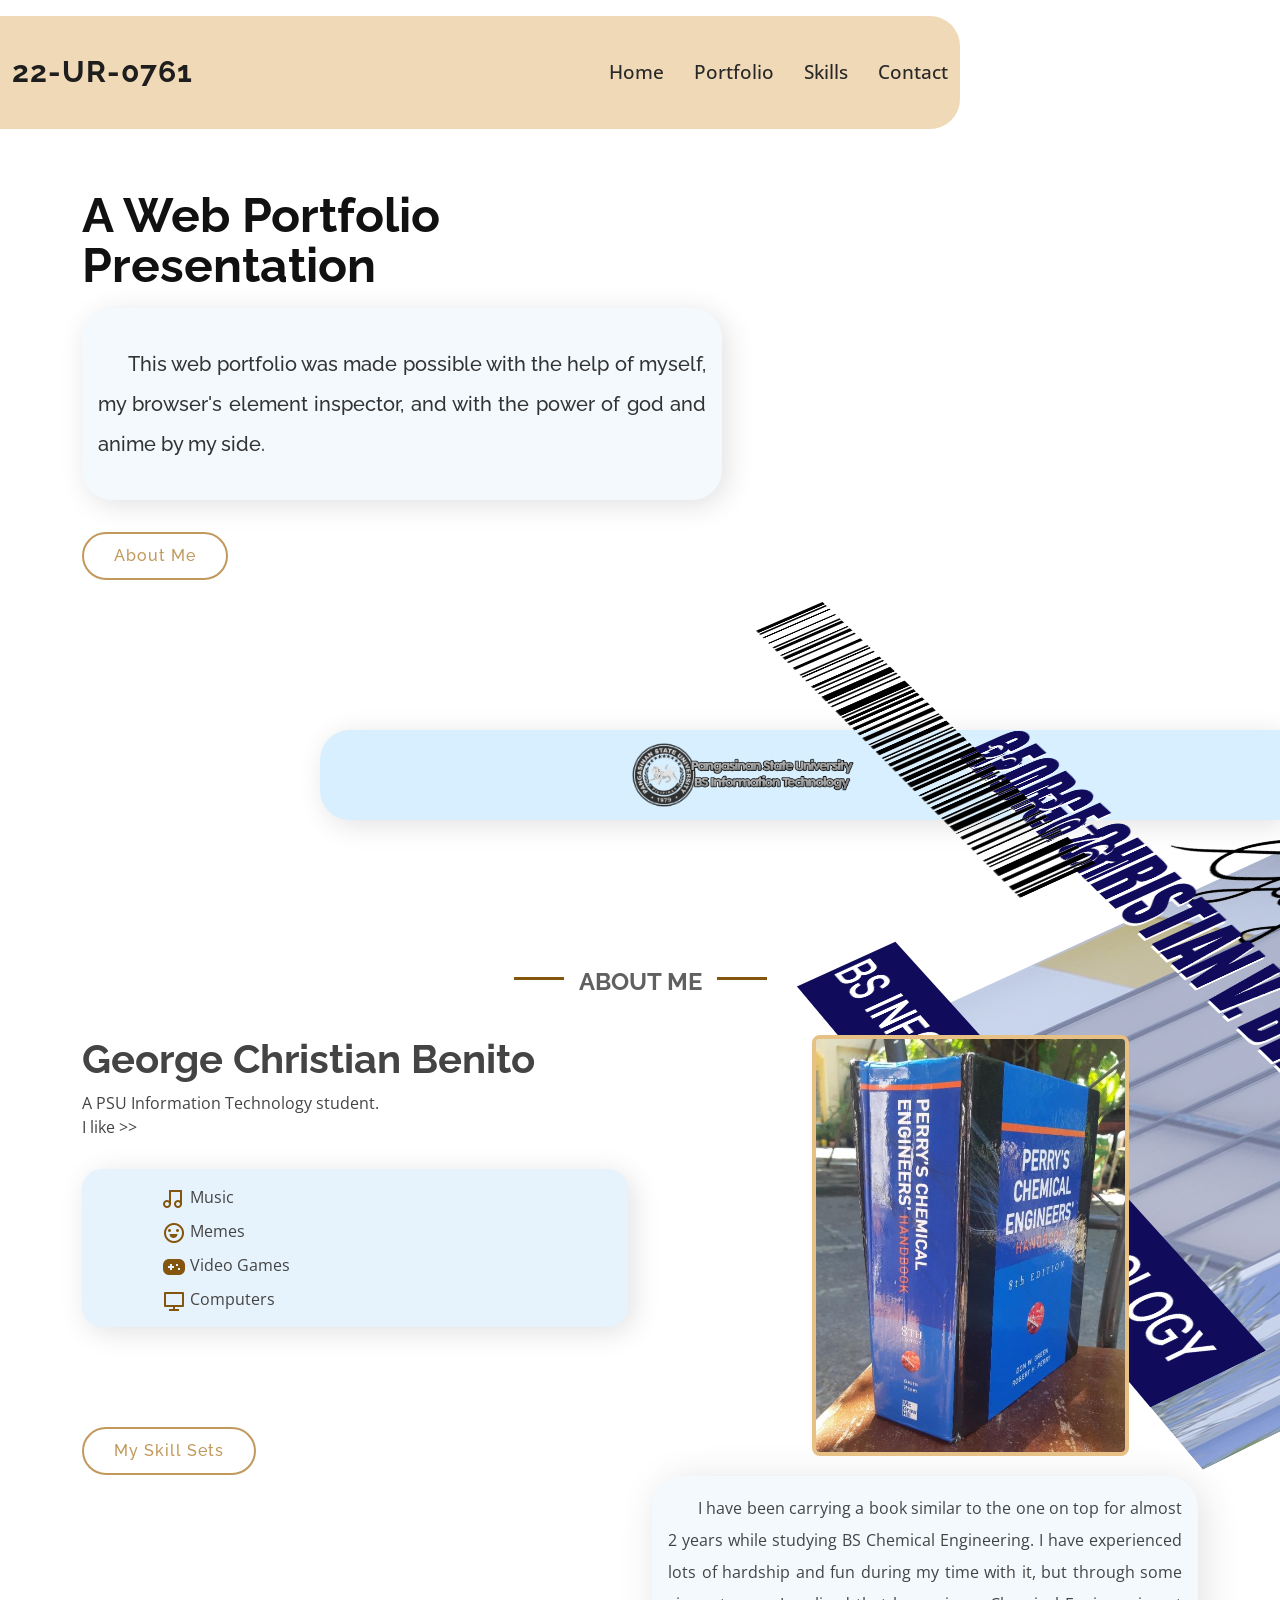
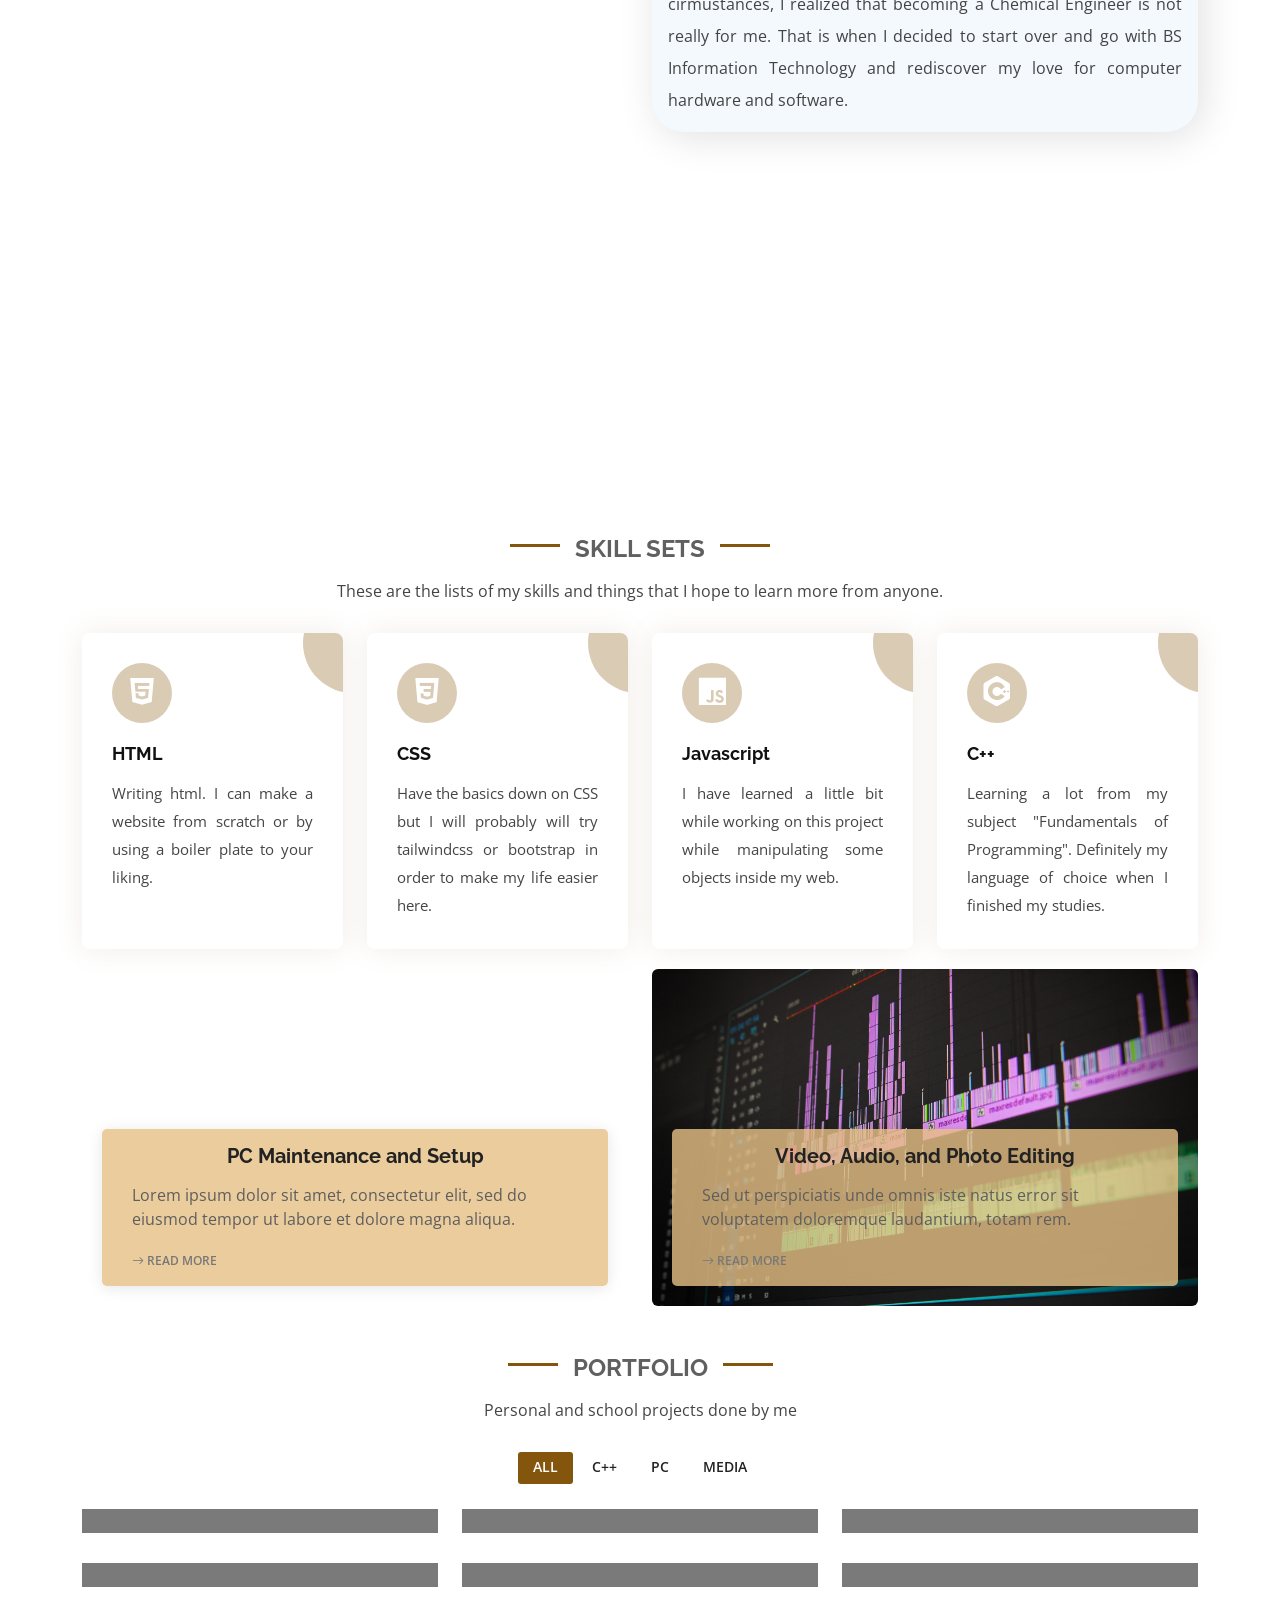
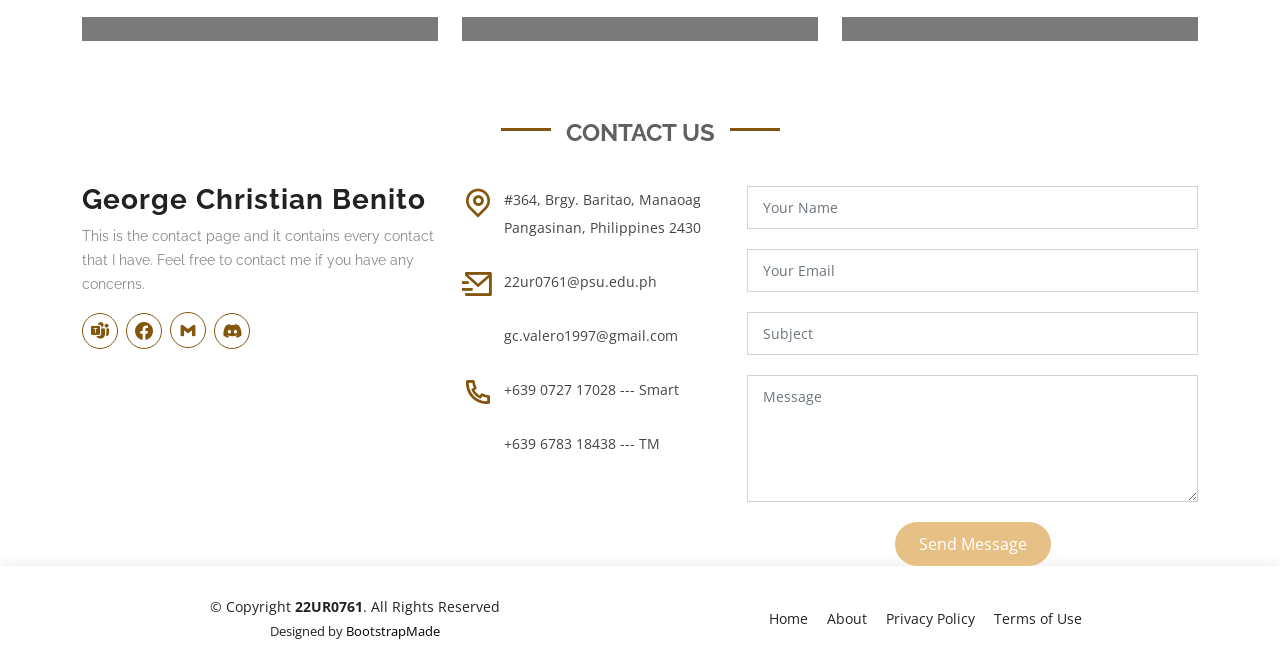
==== My Web Portfolio/index.html @ 00bfea73 "lots of things added" ====
<!DOCTYPE html>
<html lang="en">

<head>
  <meta charset="utf-8">
  <meta content="width=device-width, initial-scale=1.0" name="viewport">

  <title>22-UR-0761 | A Certain PSU estudent Portfolio</title>
  <meta content="" name="description">
  <meta content="" name="keywords">

  <!-- Favicons -->
  <link href="assets/img/favicon.png" rel="icon">
  <link href="assets/img/apple-touch-icon.png" rel="apple-touch-icon">

  <!-- Google Fonts -->
  <link
    href="https://fonts.googleapis.com/css?family=Open+Sans:300,300i,400,400i,600,600i,700,700i|Raleway:300,300i,400,400i,500,500i,600,600i,700,700i|Poppins:300,300i,400,400i,500,500i,600,600i,700,700i"
    rel="stylesheet">

  <!-- Vendor CSS Files -->
  <link href="assets/vendor/aos/aos.css" rel="stylesheet">
  <link href="assets/vendor/bootstrap/css/bootstrap.min.css" rel="stylesheet">
  <link href="assets/vendor/bootstrap-icons/bootstrap-icons.css" rel="stylesheet">
  <link href="assets/vendor/boxicons/css/boxicons.min.css" rel="stylesheet">
  <link href="assets/vendor/glightbox/css/glightbox.min.css" rel="stylesheet">
  <link href="assets/vendor/remixicon/remixicon.css" rel="stylesheet">
  <link href="assets/vendor/swiper/swiper-bundle.min.css" rel="stylesheet">
  <link href="./Profile ID/sample.css" rel="stylesheet">

  <!-- Template Main CSS File -->
  <link href="assets/css/style.css" rel="stylesheet">

</head>

<body>

  <!-- ======= Header ======= -->
  <header id="header" class="fixed-top d-flex align-items-center">
    <div class="container d-flex align-items-center justify-content-between">

      <div class="logo">
        <h1><a href="index.html">22-UR-0761</a></h1>
      </div>

      <nav id="navbar" class="navbar">
        <ul>
          <li><a class="nav-link scrollto active" href="#hero">Home</a></li>
          <li><a class="nav-link scrollto " href="#portfolio">Portfolio</a></li>
          <li><a class="nav-link scrollto" href="#skills">Skills</a></li>
          <li><a class="nav-link scrollto" href="#contact">Contact</a></li>
        </ul>
        <i class="bi bi-list mobile-nav-toggle"></i>
      </nav><!-- .navbar -->

    </div>
  </header><!-- End Header -->

  <!-- ======= Hero Section ======= -->
  <section id="hero" class="d-flex align-items-center">

    <div class="container">
      <div class="row">
        <div class="col-lg-6 pt-5 pt-lg-0 order-2 order-lg-1 d-flex flex-column justify-content-center">
          <h1 data-aos="fade-up">A Web Portfolio Presentation</h1>
          <div class="port-desc">
            <h2 data-aos="fade-up" data-aos-delay="400">This web portfolio was made possible with the help of myself, my
              browser's element inspector, and
              with the power of god and anime by my side.</h2>
          </div>
          <div data-aos="fade-up" data-aos-delay="800">
            <a href="#about" class="btn-get-started scrollto">About Me</a>
          </div>
        </div>
        <div class="col-lg-6 order-1 order-lg-2 hero-img" data-aos="fade-left" data-aos-delay="200">
          <div id="parent" data-rotate="true" data-rotate="true">
            <div id="child"><img src="./assets/img/ID/ID_0011_Background.png" alt="bg">
              <div class="grandChild psuname"><img src="./assets/img/ID/ID_0001_PSU.png" alt="psu"></div>
              <div class="grandChild psu_logo"><img src="./assets/img/ID/ID_0000_PSU_logo.png" alt="psu"></div>
              <div class="grandChild bg_yellow"><img src="./assets/img/ID/ID_0002_Yellow.png" alt=""></div>
              <div class="grandChild bg_blue"><img src="./assets/img/ID/ID_0003_Blue.png" alt=""></div>
              <div class="grandChild id_name"><img src="./assets/img/ID/ID_0004_Name.png" alt=""></div>
              <div class="grandChild id_num"><img src="./assets/img/ID/ID_0005_IDnum.png" alt=""></div>
              <div class="grandChild bcode"><img src="./assets/img/ID/ID_0006_BCode.png" alt=""></div>
              <div class="grandChild signature"><img src="./assets/img/ID/ID_0007_Signature.png" alt=""></div>
              <div class="grandChild bsit"><img src="./assets/img/ID/ID_0008_IT.png" alt=""></div>
              <div class="grandChild bsit_bg"><img src="./assets/img/ID/ID_0009_IT_bg.png" alt=""></div>
              <div class="grandChild id_pfp"><img src="./assets/img/ID/ID_0010_22-UR-0761.png" alt=""></div>

            </div>
          </div>
        </div>
      </div>

  </section><!-- End Hero -->

  <main id="main">

    <!-- ======= Clients Section ======= -->
    <section id="clients" class="clients clients">
      <!-- <div class="container"> -->

      <div class="row">

        <div class="psu-logo col-lg-2 col-md-4 col-6">
          <img src="assets/img/clients/client-1.png" class="img-fluid" alt="" data-aos="zoom-in">
        </div>

        <div class="psu col-md-4 col-6 psu-container">
          <img src="assets/img/clients/client-2.png" class="img-fluid" alt="" data-aos="zoom-in">
        </div>
      </div>

      </div>
    </section><!-- End Clients Section -->

    <!-- ======= About Us Section ======= -->
    <section id="about" class="about">
      <div class="container">

        <div class="section-title" data-aos="fade-up">
          <h2>About Me</h2>
        </div>

        <div class="row content">
          <div class="col-lg-6" data-aos="fade-up" data-aos-delay="150">
            <h1 class="myname">George Christian Benito</h1>
            <p>
              A PSU Information Technology student.
              <br>I like >>
            </p>
            <div class="likes">
              <ul>
                <li><i class="ri-music-2-line"></i>Music</li>
                <li><i class="ri-emotion-line"></i>Memes</li>
                <li><i class="ri-gamepad-fill"></i>Video Games</li>
                <li><i class="ri-computer-line"></i>Computers</li>
            </div>
            <div data-aos="fade-up" data-aos-delay="800">
              <a href="#skills" class="btn-get-started scrollto">My Skill Sets</a>
            </div>

          </div>
          <div class="col-lg-6 pt-4 pt-lg-0" data-aos="fade-up" data-aos-delay="300">
            <img class="perry" src="./assets/img/perry's.jpg" alt="PCE book">
            <p>
              I have been carrying a book similar to the one on top for almost 2 years while studying BS Chemical
              Engineering. I have experienced lots of hardship and fun during my time with it, but through some
              cirmustances, I realized that becoming a Chemical Engineer is not really for me. That is when
              I decided to start over and go with BS Information Technology and rediscover my love for computer hardware
              and software.
            </p>
          </div>
        </div>

      </div>
    </section><!-- End About Me Section -->

    <!-- ======= skills Section ======= -->
    <section id="skills" class="skills">
      <div class="container">

        <div class="section-title" data-aos="fade-up">
          <h2>Skill Sets</h2>
          <p>These are the lists of my skills and things that I hope to learn more from anyone.</p>
        </div>

        <div class="row">
          <div class="col-md-6 col-lg-3 d-flex align-items-stretch mb-5 mb-lg-0">
            <div class="icon-box" data-aos="fade-up" data-aos-delay="100">
              <div class="icon"><i class="bx bxl-html5"></i></div>
              <h4 class="title"><a href="">HTML</a></h4>
              <p class="description">Writing html. I can make a website from scratch or by using a boiler plate to your
                liking.</p>
            </div>
          </div>

          <div class="col-md-6 col-lg-3 d-flex align-items-stretch mb-5 mb-lg-0">
            <div class="icon-box" data-aos="fade-up" data-aos-delay="200">
              <div class="icon"><i class="bx bxl-css3"></i></div>
              <h4 class="title"><a href="">CSS</a></h4>
              <p class="description">Have the basics down on CSS but I will probably will try tailwindcss or bootstrap
                in order to make my life easier here.</p>
            </div>
          </div>

          <div class="col-md-6 col-lg-3 d-flex align-items-stretch mb-5 mb-lg-0">
            <div class="icon-box" data-aos="fade-up" data-aos-delay="300">
              <div class="icon"><i class="bx bxl-javascript"></i></div>
              <h4 class="title"><a href="">Javascript</a></h4>
              <p class="description">I have learned a little bit while working on this project while manipulating some
                objects
                inside my web.</p>
            </div>
          </div>

          <div class="col-md-6 col-lg-3 d-flex align-items-stretch mb-5 mb-lg-0">
            <div class="icon-box" data-aos="fade-up" data-aos-delay="400">
              <div class="icon"><i class="bx bxl-c-plus-plus"></i></div>
              <h4 class="title"><a href="">C++</a></h4>
              <p class="description">Learning a lot from my subject "Fundamentals of Programming". Definitely my
                language of choice when I finished my studies.</p>
            </div>
          </div>

        </div>

      </div>
    </section><!-- End skills Section -->

    <!-- ======= More skills Section ======= -->
    <section id="more-skills" class="more-skills">
      <div class="container">

        <div class="row">
          <div class="col-md-6 d-flex align-items-stretch">
            <div class="card" style='background-image: url("assets/img/more-services-1.jpg");' data-aos="fade-up"
              data-aos-delay="100">
              <div class="card-body">
                <h5 class="card-title"><a href="">PC Maintenance and Setup</a></h5>
                <p class="card-text">Lorem ipsum dolor sit amet, consectetur elit, sed do eiusmod tempor ut labore et
                  dolore magna aliqua.</p>
                <div class="read-more"><a href="#"><i class="bi bi-arrow-right"></i> Read More</a></div>
              </div>
            </div>
          </div>
          <div class="col-md-6 d-flex align-items-stretch mt-4 mt-md-0">
            <div class="card" style='background-image: url("assets/img/more-services-2.jpg");' data-aos="fade-up"
              data-aos-delay="200">
              <div class="card-body">
                <h5 class="card-title"><a href="">Video, Audio, and Photo Editing</a></h5>
                <p class="card-text">Sed ut perspiciatis unde omnis iste natus error sit voluptatem doloremque
                  laudantium, totam rem.</p>
                <div class="read-more"><a href="#"><i class="bi bi-arrow-right"></i> Read More</a></div>
              </div>
            </div>

          </div>
        </div>
    </section><!-- End More skills Section -->

    <!-- ======= Portfolio Section ======= -->
    <section id="portfolio" class="portfolio">
      <div class="container">

        <div class="section-title" data-aos="fade-up">
          <h2>Portfolio</h2>
          <p>Personal and school projects done by me</p>
        </div>

        <div class="row" data-aos="fade-up" data-aos-delay="200">
          <div class="col-lg-12 d-flex justify-content-center">
            <ul id="portfolio-flters">
              <li data-filter="*" class="filter-active">All</li>
              <li data-filter=".filter-app">C++</li>
              <li data-filter=".filter-card">PC</li>
              <li data-filter=".filter-web">Media</li>
            </ul>
          </div>
        </div>

        <div class="row portfolio-container" data-aos="fade-up" data-aos-delay="400">

          <div class="col-lg-4 col-md-6 portfolio-item filter-app">
            <div class="portfolio-wrap">
              <img src="assets/img/portfolio/portfolio-1.jpg" class="img-fluid" alt="">
              <div class="portfolio-info">
                <h4>App 1</h4>
                <p>App</p>
                <div class="portfolio-links">
                  <a href="assets/img/portfolio/portfolio-1.jpg" data-gallery="portfolioGallery"
                    class="portfolio-lightbox" title="App 1"><i class="bx bx-plus"></i></a>
                  <a href="portfolio-details.html" title="More Details"><i class="bx bx-link"></i></a>
                </div>
              </div>
            </div>
          </div>

          <div class="col-lg-4 col-md-6 portfolio-item filter-web">
            <div class="portfolio-wrap">
              <img src="assets/img/portfolio/portfolio-2.jpg" class="img-fluid" alt="">
              <div class="portfolio-info">
                <h4>Web 3</h4>
                <p>Web</p>
                <div class="portfolio-links">
                  <a href="assets/img/portfolio/portfolio-2.jpg" data-gallery="portfolioGallery"
                    class="portfolio-lightbox" title="Web 3"><i class="bx bx-plus"></i></a>
                  <a href="portfolio-details.html" title="More Details"><i class="bx bx-link"></i></a>
                </div>
              </div>
            </div>
          </div>

          <div class="col-lg-4 col-md-6 portfolio-item filter-app">
            <div class="portfolio-wrap">
              <img src="assets/img/portfolio/portfolio-3.jpg" class="img-fluid" alt="">
              <div class="portfolio-info">
                <h4>App 2</h4>
                <p>App</p>
                <div class="portfolio-links">
                  <a href="assets/img/portfolio/portfolio-3.jpg" data-gallery="portfolioGallery"
                    class="portfolio-lightbox" title="App 2"><i class="bx bx-plus"></i></a>
                  <a href="portfolio-details.html" title="More Details"><i class="bx bx-link"></i></a>
                </div>
              </div>
            </div>
          </div>

          <div class="col-lg-4 col-md-6 portfolio-item filter-card">
            <div class="portfolio-wrap">
              <img src="assets/img/portfolio/portfolio-4.jpg" class="img-fluid" alt="">
              <div class="portfolio-info">
                <h4>Card 2</h4>
                <p>Card</p>
                <div class="portfolio-links">
                  <a href="assets/img/portfolio/portfolio-4.jpg" data-gallery="portfolioGallery"
                    class="portfolio-lightbox" title="Card 2"><i class="bx bx-plus"></i></a>
                  <a href="portfolio-details.html" title="More Details"><i class="bx bx-link"></i></a>
                </div>
              </div>
            </div>
          </div>

          <div class="col-lg-4 col-md-6 portfolio-item filter-web">
            <div class="portfolio-wrap">
              <img src="assets/img/portfolio/portfolio-5.jpg" class="img-fluid" alt="">
              <div class="portfolio-info">
                <h4>Web 2</h4>
                <p>Web</p>
                <div class="portfolio-links">
                  <a href="assets/img/portfolio/portfolio-5.jpg" data-gallery="portfolioGallery"
                    class="portfolio-lightbox" title="Web 2"><i class="bx bx-plus"></i></a>
                  <a href="portfolio-details.html" title="More Details"><i class="bx bx-link"></i></a>
                </div>
              </div>
            </div>
          </div>

          <div class="col-lg-4 col-md-6 portfolio-item filter-app">
            <div class="portfolio-wrap">
              <img src="assets/img/portfolio/portfolio-6.jpg" class="img-fluid" alt="">
              <div class="portfolio-info">
                <h4>App 3</h4>
                <p>App</p>
                <div class="portfolio-links">
                  <a href="assets/img/portfolio/portfolio-6.jpg" data-gallery="portfolioGallery"
                    class="portfolio-lightbox" title="App 3"><i class="bx bx-plus"></i></a>
                  <a href="portfolio-details.html" title="More Details"><i class="bx bx-link"></i></a>
                </div>
              </div>
            </div>
          </div>

          <div class="col-lg-4 col-md-6 portfolio-item filter-card">
            <div class="portfolio-wrap">
              <img src="assets/img/portfolio/portfolio-7.jpg" class="img-fluid" alt="">
              <div class="portfolio-info">
                <h4>Card 1</h4>
                <p>Card</p>
                <div class="portfolio-links">
                  <a href="assets/img/portfolio/portfolio-7.jpg" data-gallery="portfolioGallery"
                    class="portfolio-lightbox" title="Card 1"><i class="bx bx-plus"></i></a>
                  <a href="portfolio-details.html" title="More Details"><i class="bx bx-link"></i></a>
                </div>
              </div>
            </div>
          </div>

          <div class="col-lg-4 col-md-6 portfolio-item filter-card">
            <div class="portfolio-wrap">
              <img src="assets/img/portfolio/portfolio-8.jpg" class="img-fluid" alt="">
              <div class="portfolio-info">
                <h4>Card 3</h4>
                <p>Card</p>
                <div class="portfolio-links">
                  <a href="assets/img/portfolio/portfolio-8.jpg" data-gallery="portfolioGallery"
                    class="portfolio-lightbox" title="Card 3"><i class="bx bx-plus"></i></a>
                  <a href="portfolio-details.html" title="More Details"><i class="bx bx-link"></i></a>
                </div>
              </div>
            </div>
          </div>

          <div class="col-lg-4 col-md-6 portfolio-item filter-web">
            <div class="portfolio-wrap">
              <img src="assets/img/portfolio/portfolio-9.jpg" class="img-fluid" alt="">
              <div class="portfolio-info">
                <h4>Web 3</h4>
                <p>Web</p>
                <div class="portfolio-links">
                  <a href="assets/img/portfolio/portfolio-9.jpg" data-gallery="portfolioGallery"
                    class="portfolio-lightbox" title="Web 3"><i class="bx bx-plus"></i></a>
                  <a href="portfolio-details.html" title="More Details"><i class="bx bx-link"></i></a>
                </div>
              </div>
            </div>
          </div>

        </div>

      </div>
    </section><!-- End Portfolio Section -->

    <!-- ======= Contact Section ======= -->
    <section id="contact" class="contact">
      <div class="container">

        <div class="section-title" data-aos="fade-up">
          <h2>Contact Us</h2>
        </div>

        <div class="row">

          <div class="col-lg-4 col-md-6" data-aos="fade-up" data-aos-delay="100">
            <div class="contact-about">
              <h3>George Christian Benito</h3>
              <p>This is the contact page and it contains every contact that I have. Feel free to contact me if you
                have any concerns.</p>
              <div class="social-links">
                <a href="callto:22UR0761@psu.edu.ph" class="teams"><i class="bi bi-microsoft-teams"></i></a>
                <a href="https://www.facebook.com/rara.romualdo/" class="facebook" target="_blank"><i
                    class="bi bi-facebook"></i></a>
                <a href="mailto:gc.valero1997@gmail.com, 22ur0761@psu.edu.ph" class="gmail"><i
                    class="bx bxl-gmail"></i></a>
                <a href="https://discordapp.com/users/v3#8338" target="_blank" class="discord"><i
                    class="bi bi-discord"></i></a>
              </div>
            </div>
          </div>

          <div class="col-lg-3 col-md-6 mt-4 mt-md-0" data-aos="fade-up" data-aos-delay="200">
            <div class="info">
              <div>
                <i class="ri-map-pin-line"></i>
                <p>#364, Brgy. Baritao, Manaoag<br>Pangasinan, Philippines 2430</p>
              </div>

              <div>
                <i class="ri-mail-send-line"></i>
                <p>22ur0761@psu.edu.ph</p>
                <p>gc.valero1997@gmail.com</p>
              </div>

              <div>
                <i class="ri-phone-line"></i>
                <p>+639 0727 17028 --- Smart</p>
                <p>+639 6783 18438 --- TM</p>
              </div>

            </div>
          </div>

          <div class="col-lg-5 col-md-12" data-aos="fade-up" data-aos-delay="300">
            <form action="forms/contact.php" method="post" role="form" class="php-email-form">
              <div class="form-group">
                <input type="text" name="name" class="form-control" id="name" placeholder="Your Name" required>
              </div>
              <div class="form-group">
                <input type="email" class="form-control" name="email" id="email" placeholder="Your Email" required>
              </div>
              <div class="form-group">
                <input type="text" class="form-control" name="subject" id="subject" placeholder="Subject" required>
              </div>
              <div class="form-group">
                <textarea class="form-control" name="message" rows="5" placeholder="Message" required></textarea>
              </div>
              <div class="my-3">
                <div class="loading">Loading</div>
                <div class="error-message"></div>
                <div class="sent-message">Your message has been sent. Thank you!</div>
              </div>
              <div class="text-center"><button type="submit">Send Message</button></div>
            </form>
          </div>

        </div>

      </div>
    </section><!-- End Contact Section -->

  </main><!-- End #main -->

  <!-- ======= Footer ======= -->
  <footer id="footer">
    <div class="container">
      <div class="row d-flex align-items-center">
        <div class="col-lg-6 text-lg-left text-center">
          <div class="copyright">
            &copy; Copyright <strong>22UR0761</strong>. All Rights Reserved
          </div>
          <div class="credits">
            <!-- All the links in the footer should remain intact. -->
            <!-- You can delete the links only if you purchased the pro version. -->
            <!-- Licensing information: https://bootstrapmade.com/license/ -->
            <!-- Purchase the pro version with working PHP/AJAX contact form: https://bootstrapmade.com/vesperr-free-bootstrap-template/ -->
            Designed by <a href="https://bootstrapmade.com/">BootstrapMade</a>
          </div>
        </div>
        <div class="col-lg-6">
          <nav class="footer-links text-lg-right text-center pt-2 pt-lg-0">
            <a href="./index.html" class="scrollto">Home</a>
            <a href="#about" class="scrollto">About</a>
            <a href="#">Privacy Policy</a>
            <a href="#">Terms of Use</a>
          </nav>
        </div>
      </div>
    </div>
  </footer><!-- End Footer -->

  <a href="#" class="back-to-top d-flex align-items-center justify-content-center"><i
      class="bi bi-arrow-up-short"></i></a>

  <!-- Vendor JS Files -->
  <script src="assets/vendor/purecounter/purecounter_vanilla.js"></script>
  <script src="assets/vendor/aos/aos.js"></script>
  <script src="assets/vendor/bootstrap/js/bootstrap.bundle.min.js"></script>
  <script src="assets/vendor/glightbox/js/glightbox.min.js"></script>
  <script src="assets/vendor/isotope-layout/isotope.pkgd.min.js"></script>
  <script src="assets/vendor/swiper/swiper-bundle.min.js"></script>
  <script src="assets/vendor/php-email-form/validate.js"></script>

  <!-- Template Main JS File -->
  <script src="assets/js/main.js"></script>

</body>

</html>
---- My Web Portfolio/Profile ID/sample.css ----
:root {
  /* --black: hsl(0, 93%, 48%); */
  --time: 500ms;
}

*,
::before,
::after {
  padding: 0;
  margin: 0;
}

button {
  height: 44px;
  padding: 0 16px;
  cursor: pointer;
}

#parent {
  display: flex;
  margin-left: 500px;
  padding: 16px;
  perspective: 5000px;
}

#child {
  position: absolute;
  perspective: 5000px;
  transform-style: preserve-3d;
  transition: transform var(--time);
  border: 1px solid var(--black);
}
/*======My Id======*/
.psuname {
  top: 40px;
  left: 65px;
  z-index: 1000;
}
.psu_logo {
  top: 40px;
  left: 640px;
  z-index: 1500;
}
.id_pfp {
  top: 440px;
  left: 235px;
  z-index: 1000;
}
.bg_yellow {
  top: 0px;
  left: 0px;
  z-index: 800;
}
.id_name {
  top: 1180px;
  left: 8px;
  z-index: 800;
}
.id_num {
  top: 1266px;
  left: 350px;
  z-index: 800;
}
.bcode {
  top: 1331px;
  left: 160px;
  z-index: 800;
}
.signature {
  top: 1010px;
  left: 280px;
  z-index: 800;
}
.bsit {
  top: 1435px;
  left: 30px;
  z-index: 900;
}
.bsit_bg {
  top: 1400px;
  left: 0px;
  z-index: 800;
}
.bg_blue {
  top: 30px;
  left: 0px;
  z-index: 700;
}
/*=======My ID End=========*/
#parent[data-rotate="true"] #child {
  transform: translate3d(0, 0, -200px) rotate3d(0.1, -0.1, 0.1, 86deg);
}

.grandChild {
  aspect-ratio: 3/1;
  position: absolute;
  border: 1px solid var(--black);
  transition: transform var(--time);
}

/* #parent[data-rotate="true"] .grandChild { */
/* transition-delay: var(--time); */
/* } */

#parent[data-rotate="true"] .grandChild:nth-child(2) {
  transform: translate3d(0, 0, 300px);
}

#parent[data-rotate="true"] .grandChild:nth-child(3) {
  transform: translate3d(0, 0, 280px);
}

#parent[data-rotate="true"] .grandChild:nth-child(4) {
  transform: translate3d(0, 0, 150px);
}

#parent[data-rotate="true"] .grandChild:nth-child(5) {
  transform: translate3d(0, 0, 80px);
}

#parent[data-rotate="true"] .grandChild:nth-child(6) {
  transform: translate3d(0, 0, 250px);
}

#parent[data-rotate="true"] .grandChild:nth-child(7) {
  transform: translate3d(0, 0, 400px);
}

#parent[data-rotate="true"] .grandChild:nth-child(8) {
  transform: translate3d(0, 0, 500px);
}

#parent[data-rotate="true"] .grandChild:nth-child(9) {
  transform: translate3d(0, 0, 200px);
}

#parent[data-rotate="true"] .grandChild:nth-child(10) {
  transform: translate3d(0, 0, 100px);
}

#parent[data-rotate="true"] .grandChild:nth-child(11) {
  transform: translate3d(0, 0, 90px);
}

#parent[data-rotate="true"] .grandChild:nth-child(12) {
  transform: translate3d(0, 0, 100px);
}
---- My Web Portfolio/assets/css/style.css ----
/*--------------------------------------------------------------
# General
--------------------------------------------------------------*/
html {
  scroll-behavior: smooth;
}

body {
  font-family: "Open Sans", sans-serif;
  color: #444444;
}

a {
  color: black;
  text-decoration: none;
}

a:hover {
  color: #bb7608;
  font-weight: bold;
  text-decoration: none;
}

h1,
h2,
h3,
h4,
h5,
h6 {
  font-family: "Raleway", sans-serif;
}

.myname {
  font-weight: bolder;
}
/*--------------------------------------------------------------
# Back to top button
--------------------------------------------------------------*/
.back-to-top {
  position: fixed;
  visibility: hidden;
  opacity: 0;
  right: 15px;
  bottom: 15px;
  z-index: 996;
  background: #e6c085;
  width: 40px;
  height: 40px;
  border-radius: 4px;
  transition: all 0.4s;
}

.back-to-top i {
  font-size: 28px;
  color: #fff;
  line-height: 0;
}

.back-to-top:hover {
  background: #84550d;
  color: #fff;
}

.back-to-top.active {
  visibility: visible;
  opacity: 1;
}

/*--------------------------------------------------------------
# Disable AOS delay on mobile
--------------------------------------------------------------*/
@media screen and (max-width: 768px) {
  [data-aos-delay] {
    transition-delay: 0 !important;
  }
}

/*--------------------------------------------------------------
# Header
--------------------------------------------------------------*/
#header {
  margin: 1em 20em 0 0;
  padding: 2em 0;
  border-radius: 0 30px 30px 0;
  display: flex;
  z-index: 1000;
  transition: all 0.5s;
  background: rgb(230, 192, 133, 0.6);
}

#header.header-scrolled {
  margin: 1em 19.3em 0 0;
  border-radius: 0 10px 10px 0;
  background: rgb(193, 153, 92);
  box-shadow: 0px 2px 15px rgba(0, 0, 0, 0.1);
  padding: 12px 0;
}

#header .logo h1 {
  font-size: 30px;
  margin: 0;
  padding: 0;
  line-height: 1;
  font-weight: 700;
  letter-spacing: 1px;
}

#header .logo h1 a {
  color: #1e1e1e;
  text-decoration: none;
}
#header .logo h1 a:hover {
  color: #322108;
  font-size: larger;
  transition: 0.1s ease;
}

#header .logo img {
  padding: 0;
  margin: 0;
  max-height: 40px;
}

/*--------------------------------------------------------------
# Navigation Menu
--------------------------------------------------------------*/
/**
* Desktop Navigation 
*/
.navbar {
  padding: 0;
}

.navbar ul {
  margin: 0;
  padding: 0;
  display: flex;
  list-style: none;
  align-items: center;
}

.navbar li {
  position: relative;
}

.navbar a,
.navbar a:focus {
  display: flex;
  align-items: center;
  justify-content: space-between;
  padding: 10px 0 10px 30px;
  font-size: 1.2em;
  font-weight: 500;
  color: #282828;
  white-space: nowrap;
  transition: 0.1s linear;
}

.navbar a i,
.navbar a:focus i {
  font-size: 16px;
  font-weight: 300;
  margin-left: 5px;
}

.navbar a:hover {
  font-weight: 800;
  text-decoration: underline;
  color: #322108;
}

/**
* Mobile Navigation 
*/
.mobile-nav-toggle {
  color: #222222;
  font-size: 28px;
  cursor: pointer;
  display: none;
  line-height: 0;
  transition: 0.5s;
}

.mobile-nav-toggle.bi-x {
  color: #fff;
}

@media (max-width: 991px) {
  .mobile-nav-toggle {
    display: block;
  }

  .navbar ul {
    display: none;
  }
}

.navbar-mobile {
  position: fixed;
  overflow: hidden;
  top: 0;
  right: 0;
  left: 0;
  bottom: 0;
  background: rgba(9, 9, 9, 0.9);
  transition: 0.3s;
  z-index: 999;
}

.navbar-mobile .mobile-nav-toggle {
  position: absolute;
  top: 15px;
  right: 15px;
}

.navbar-mobile ul {
  display: block;
  position: absolute;
  top: 55px;
  right: 15px;
  bottom: 15px;
  left: 15px;
  padding: 10px 0;
  border-radius: 8px;
  background-color: rgba(255, 250, 242, 0.95);
  overflow-y: auto;
  transition: 0.3s;
}

.navbar-mobile a,
.navbar-mobile a:focus {
  padding: 10px 20px;
  font-size: 15px;
  color: #222222;
}

.navbar-mobile a:hover,
.navbar-mobile .active,
.navbar-mobile li:hover > a {
  color: #84550d;
}

.navbar-mobile .getstarted,
.navbar-mobile .getstarted:focus {
  margin: 15px;
}

/*--------------------------------------------------------------
# Hero Section
--------------------------------------------------------------*/
#hero {
  width: 100%;
  height: 70vh;
  margin-top: 70px;
}

#hero h1 {
  margin: 0 0 10px 0;
  font-size: 3rem;
  font-weight: 700;
  line-height: 50px;
  color: rgb(17, 17, 17);
}

.port-desc {
  background-color: #f3f9fd;
  width: 40em;
  padding: 1em;
  margin: 0.5em auto 2em auto;
  border-radius: 30px;
  box-shadow: 5px 5px 29px 0 rgba(0, 0, 0, 0.12);
}
#hero h2 {
  color: #333333;
  margin: 1em 0;
  text-align: justify;
  line-height: 40px;
  text-indent: 30px;
  font-size: 20px;
}

#hero .btn-get-started {
  font-family: "Raleway", sans-serif;
  font-weight: 500;
  font-size: 16px;
  letter-spacing: 1px;
  display: inline-block;
  padding: 10px 30px;
  border-radius: 50px;
  transition: 0.5s;
  color: #c1995c;
  border: 2px solid #c1995c;
}

#hero .hero-img {
  display: flex;
  justify-content: center;
  align-content: center;
}
#hero .btn-get-started:hover {
  background: #c1995c;
  color: #fff;
}

#hero .animated {
  animation: up-down 2s ease-in-out infinite alternate-reverse both;
}

@media (min-width: 1024px) {
  #hero {
    background-attachment: fixed;
  }
}

@media (max-width: 991px) {
  #hero {
    height: 100vh;
  }

  #hero .animated {
    -webkit-animation: none;
    animation: none;
  }

  #hero .hero-img {
    text-align: center;
  }

  #hero .hero-img img {
    width: 50%;
  }
}

@media (max-width: 768px) {
  #hero {
    margin-top: 20px;
  }

  #hero h1 {
    font-size: 28px;
    line-height: 36px;
  }

  #hero h2 {
    font-size: 18px;
    line-height: 24px;
    margin-bottom: 30px;
  }

  #hero .hero-img img {
    width: 70%;
  }
}

@media (max-width: 575px) {
  #hero .hero-img img {
    width: 80%;
  }
}

@-webkit-keyframes up-down {
  0% {
    transform: translateY(10px);
  }

  100% {
    transform: translateY(-10px);
  }
}

@keyframes up-down {
  0% {
    transform: translateY(10px);
  }

  100% {
    transform: translateY(-10px);
  }
}

/*--------------------------------------------------------------
# Sections General
--------------------------------------------------------------*/

.section-bg {
  background-color: #f7fbfe;
}

.section-title {
  text-align: center;
  padding-bottom: 30px;
}

.section-title h2 {
  font-size: 24px;
  padding-top: 2em;
  font-weight: bold;
  text-transform: uppercase;
  position: relative;
  color: #606060;
}

.section-title h2::before,
.section-title h2::after {
  content: "";
  width: 50px;
  height: 3px;
  background: #84550d;
  display: inline-block;
}

.section-title h2::before {
  margin: 0 15px 10px 0;
}

.section-title h2::after {
  margin: 0 0 10px 15px;
}

.section-title p {
  margin: 15px 0 0 0;
}

/*--------------------------------------------------------------
# Clients
--------------------------------------------------------------*/
.clients {
  background: #d7efff;
  margin: 30px auto 100px 20em;
  border-radius: 30px 0 0 30px;
  box-shadow: 5px 5px 29px 0 rgba(0, 0, 0, 0.12);
}
.psu-logo {
  margin: auto -3.5em auto auto;
}

.psu-container {
  padding: 0 0;
  margin: auto auto auto 0;
}
.clients .col-lg-2 {
  display: flex;
  align-items: center;
  justify-content: center;
}

.clients img {
  width: 50%;
  filter: grayscale(100);
  transition: all 0.4s ease-in-out;
  display: inline-block;
  padding: 10px 0;
}

.clients img:hover {
  filter: none;
  transform: scale(1.1);
}

@media (max-width: 768px) {
  .clients img {
    width: 50%;
  }
}

@media (max-width: 575px) {
  .clients img {
    width: 50%;
  }
}

/*--------------------------------------------------------------
# About Us
--------------------------------------------------------------*/
.about .content h3 {
  font-weight: 600;
  font-size: 26px;
}

.likes {
  background: #e6f3fd;
  margin: 30px auto 100px 0;
  border-radius: 20px;
  box-shadow: 5px 5px 29px 0 rgba(0, 0, 0, 0.12);
}

.btn-get-started {
  font-family: "Raleway", sans-serif;
  font-weight: 500;
  font-size: 16px;
  letter-spacing: 1px;
  display: inline-block;
  padding: 10px 30px;
  border-radius: 50px;
  transition: 0.5s;
  color: #c1995c;
  border: 2px solid #c1995c;
}

.btn-get-started:hover {
  background: #c1995c;
  color: #fff;
}

.about .content ul {
  list-style: none;
  padding: 1em 0 1em 5em;
}

.about .content ul li {
  padding-left: 28px;
  position: relative;
}

.about .content ul li + li {
  margin-top: 10px;
}

.about .content ul i {
  position: absolute;
  left: 0;
  top: 2px;
  font-size: 1.5rem;
  color: #84550d;
  line-height: 1;
}

.perry {
  height: 40%;
  width: auto;
  margin-left: 10em;
  border-style: solid;
  border-width: 0.3em;
  border-color: #e6c085;
  border-radius: 0.5em;
  transition: 0.3ms linear;
}
.perry:hover {
  align-self: center;
  margin-left: 10em;
  border-style: solid;
  border-width: 0.3em;
  border-color: #84550d;
  border-radius: 1.5em;
  transition: 0.3ms linear;
}
.about .content p:last-child {
  padding: 1em 1em;
  border-radius: 2em;
  text-indent: 30px;
  background-color: #f3f9fd;
  box-shadow: 5px 5px 39px 0 rgba(0, 0, 0, 0.12);
  margin-bottom: 0;
  margin-top: 20px;
  text-align: justify;
  line-height: 2em;
}
/*--------------------------------------------------------------
# skills
--------------------------------------------------------------*/
.skills .icon-box {
  padding: 30px;
  position: relative;
  overflow: hidden;
  background: #fff;
  box-shadow: 0 0 29px 0 rgba(144, 109, 68, 0.12);
  transition: all 0.3s ease-in-out;
  border-radius: 8px;
  z-index: 1;
}

.skills .icon-box::before {
  content: "";
  position: absolute;
  background: rgba(132, 85, 13, 0.3);
  right: -60px;
  top: -40px;
  width: 100px;
  height: 100px;
  border-radius: 50px;
  transition: all 0.3s;
  z-index: -1;
}

.skills .icon-box:hover::before {
  background: #84550d;
  right: 0;
  top: 0;
  width: 100%;
  height: 100%;
  border-radius: 0px;
}

.skills .icon {
  margin: 0 auto 20px auto;
  padding-top: 10px;
  display: inline-block;
  text-align: center;
  border-radius: 50%;
  width: 60px;
  height: 60px;
  background: rgba(132, 85, 13, 0.3);
  transition: all 0.3s ease-in-out;
}

.skills .icon i {
  font-size: 36px;
  line-height: 1;
  color: #fff;
}

.skills .title {
  font-weight: 700;
  margin-bottom: 15px;
  font-size: 18px;
}

.skills .title a {
  color: #111;
}

.skills .description {
  font-size: 15px;
  line-height: 28px;
  margin-bottom: 0;
  text-align: justify;
}

.skills .icon-box:hover .title a,
.skills .icon-box:hover .description {
  color: #fff;
}

.skills .icon-box:hover .icon {
  background: #fff;
}

.skills .icon-box:hover .icon i {
  color: #84550d;
}

/*--------------------------------------------------------------
# More skills
--------------------------------------------------------------*/
.more-skills {
  padding-top: 20px;
}

.more-skills .card {
  border: 0;
  padding: 160px 20px 20px 20px;
  position: relative;
  width: 100%;
  background-size: cover;
  background-repeat: no-repeat;
  background-position: center center;
}

.more-skills .card-body {
  z-index: 10;
  background: rgba(230, 192, 133, 0.8);
  padding: 15px 30px;
  box-shadow: 0px 2px 15px rgba(0, 0, 0, 0.1);
  transition: 0.3s;
  transition: ease-in-out 0.4s;
  border-radius: 5px;
}

.more-skills .card-title {
  font-weight: 700;
  text-align: center;
  margin-bottom: 15px;
}

.more-skills .card-title a {
  color: #222222;
}

.more-skills .card-text {
  color: #5e5e5e;
}

.more-skills .read-more a {
  color: #777777;
  text-transform: uppercase;
  font-weight: 600;
  font-size: 12px;
  transition: 0.4s;
}

.more-skills .read-more a:hover {
  text-decoration: underline;
}

.more-skills .card:hover .card-body {
  background: #84550d;
}

.more-skills .card:hover .read-more a,
.more-skills .card:hover .card-title,
.more-skills .card:hover .card-title a,
.more-skills .card:hover .card-text {
  color: #fff;
}

/*--------------------------------------------------------------
# Portfolio
--------------------------------------------------------------*/
.portfolio .portfolio-item {
  margin-bottom: 30px;
}

.portfolio #portfolio-flters {
  padding: 0;
  margin: 0 auto 20px auto;
  list-style: none;
  text-align: center;
}

.portfolio #portfolio-flters li {
  cursor: pointer;
  display: inline-block;
  padding: 8px 15px 10px 15px;
  font-size: 14px;
  font-weight: 600;
  line-height: 1;
  text-transform: uppercase;
  color: #222222;
  margin-bottom: 5px;
  transition: all 0.3s ease-in-out;
  border-radius: 3px;
}

.portfolio #portfolio-flters li:hover,
.portfolio #portfolio-flters li.filter-active {
  color: #fff;
  background: #84550d;
}

.portfolio #portfolio-flters li:last-child {
  margin-right: 0;
}

.portfolio .portfolio-wrap {
  transition: 0.3s;
  position: relative;
  overflow: hidden;
  z-index: 1;
  background: rgba(34, 34, 34, 0.6);
}

.portfolio .portfolio-wrap::before {
  content: "";
  background: rgba(34, 34, 34, 0.6);
  position: absolute;
  left: 0;
  right: 0;
  top: 0;
  bottom: 0;
  transition: all ease-in-out 0.3s;
  z-index: 2;
  opacity: 0;
}

.portfolio .portfolio-wrap img {
  transition: all ease-in-out 0.3s;
}

.portfolio .portfolio-wrap .portfolio-info {
  opacity: 0;
  position: absolute;
  top: 0;
  left: 0;
  right: 0;
  bottom: 0;
  z-index: 3;
  transition: all ease-in-out 0.3s;
  display: flex;
  flex-direction: column;
  justify-content: flex-end;
  align-items: flex-start;
  padding: 20px;
}

.portfolio .portfolio-wrap .portfolio-info h4 {
  font-size: 20px;
  color: #fff;
  font-weight: 600;
}

.portfolio .portfolio-wrap .portfolio-info p {
  color: rgba(255, 255, 255, 0.7);
  font-size: 14px;
  text-transform: uppercase;
  padding: 0;
  margin: 0;
  font-style: italic;
}

.portfolio .portfolio-wrap .portfolio-links {
  text-align: center;
  z-index: 4;
}

.portfolio .portfolio-wrap .portfolio-links a {
  color: #fff;
  margin: 0 5px 0 0;
  font-size: 28px;
  display: inline-block;
  transition: 0.3s;
}

.portfolio .portfolio-wrap .portfolio-links a:hover {
  color: #3498db;
}

.portfolio .portfolio-wrap:hover::before {
  opacity: 1;
}

.portfolio .portfolio-wrap:hover img {
  transform: scale(1.2);
}

.portfolio .portfolio-wrap:hover .portfolio-info {
  opacity: 1;
}

/*--------------------------------------------------------------
# Portfolio Details
--------------------------------------------------------------*/
.portfolio-details {
  padding-top: 40px;
}

.portfolio-details .portfolio-details-slider img {
  width: 100%;
}

.portfolio-details .portfolio-details-slider .swiper-pagination {
  margin-top: 20px;
  position: relative;
}

.portfolio-details
  .portfolio-details-slider
  .swiper-pagination
  .swiper-pagination-bullet {
  width: 12px;
  height: 12px;
  background-color: #fff;
  opacity: 1;
  border: 1px solid #3498db;
}

.portfolio-details
  .portfolio-details-slider
  .swiper-pagination
  .swiper-pagination-bullet-active {
  background-color: #3498db;
}

.portfolio-details .portfolio-info {
  padding: 30px;
  box-shadow: 0px 0 30px rgba(34, 34, 34, 0.08);
}

.portfolio-details .portfolio-info h3 {
  font-size: 22px;
  font-weight: 700;
  margin-bottom: 20px;
  padding-bottom: 20px;
  border-bottom: 1px solid #eee;
}

.portfolio-details .portfolio-info ul {
  list-style: none;
  padding: 0;
  font-size: 15px;
}

.portfolio-details .portfolio-info ul li + li {
  margin-top: 10px;
}

.portfolio-details .portfolio-description {
  padding-top: 30px;
}

.portfolio-details .portfolio-description h2 {
  font-size: 26px;
  font-weight: 700;
  margin-bottom: 20px;
}

.portfolio-details .portfolio-description p {
  padding: 0;
}

/*--------------------------------------------------------------
# Contact
--------------------------------------------------------------*/
.contact .contact-about h3 {
  font-size: 28px;
  margin: 0 0 10px 0;
  padding: 0;
  line-height: 1;
  font-weight: 700;
  letter-spacing: 1px;
  color: #222222;
}

.contact .contact-about p {
  font-size: 14px;
  line-height: 24px;
  font-family: "Raleway", sans-serif;
  color: #888;
}

.contact .social-links {
  padding-bottom: 20px;
}

.contact .social-links a {
  font-size: 18px;
  display: inline-block;
  background: #fff;
  color: #84550d;
  line-height: 1;
  padding: 8px 0;
  margin-right: 4px;
  border-radius: 50%;
  text-align: center;
  width: 36px;
  height: 36px;
  transition: 0.3s;
  border: 1px solid #84550d;
}

.contact .social-links a:hover {
  background: #84550d;
  color: #fff;
}

.contact .info {
  color: #444444;
}

.contact .info i {
  font-size: 32px;
  color: #84550d;
  float: left;
  line-height: 1;
}

.contact .info p {
  padding: 0 0 10px 42px;
  line-height: 28px;
  font-size: 14px;
}

.contact .php-email-form .error-message {
  display: none;
  color: #fff;
  background: #ed3c0d;
  text-align: left;
  padding: 15px;
  font-weight: 600;
}

.contact .php-email-form .error-message br + br {
  margin-top: 25px;
}

.contact .php-email-form .sent-message {
  display: none;
  color: #fff;
  background: #18d26e;
  text-align: center;
  padding: 15px;
  font-weight: 600;
}

.contact .php-email-form .loading {
  display: none;
  background: #fff;
  text-align: center;
  padding: 15px;
}

.contact .php-email-form .loading:before {
  content: "";
  display: inline-block;
  border-radius: 50%;
  width: 24px;
  height: 24px;
  margin: 0 10px -6px 0;
  border: 3px solid #18d26e;
  border-top-color: #eee;
  -webkit-animation: animate-loading 1s linear infinite;
  animation: animate-loading 1s linear infinite;
}

.contact .php-email-form .form-group {
  margin-bottom: 20px;
}

.contact .php-email-form input,
.contact .php-email-form textarea {
  border-radius: 0;
  box-shadow: none;
  font-size: 14px;
  padding: 10px 15px;
}

.contact .php-email-form input:focus,
.contact .php-email-form textarea:focus {
  border-color: #84550d;
}

.contact .php-email-form button[type="submit"] {
  background: #e6c085;
  border: 0;
  padding: 10px 24px;
  color: #fff;
  transition: 0.4s;
  border-radius: 50px;
}

.contact .php-email-form button[type="submit"]:hover {
  background: #84550d;
}

@-webkit-keyframes animate-loading {
  0% {
    transform: rotate(0deg);
  }

  100% {
    transform: rotate(360deg);
  }
}

@keyframes animate-loading {
  0% {
    transform: rotate(0deg);
  }

  100% {
    transform: rotate(360deg);
  }
}

/*--------------------------------------------------------------
# Footer
--------------------------------------------------------------*/
#footer {
  background: #fff;
  box-shadow: 0px 0px 12px 0px rgba(0, 0, 0, 0.1);
  padding: 30px 0;
  color: #222222;
  font-size: 14px;
}

#footer .credits {
  font-size: 13px;
  padding-top: 5px;
  color: #222222;
}

#footer .footer-links a {
  color: #222222;
  padding-left: 15px;
}

#footer .footer-links a:first-child {
  padding-left: 0;
}

#footer .footer-links a:hover {
  color: #bb7608;
}
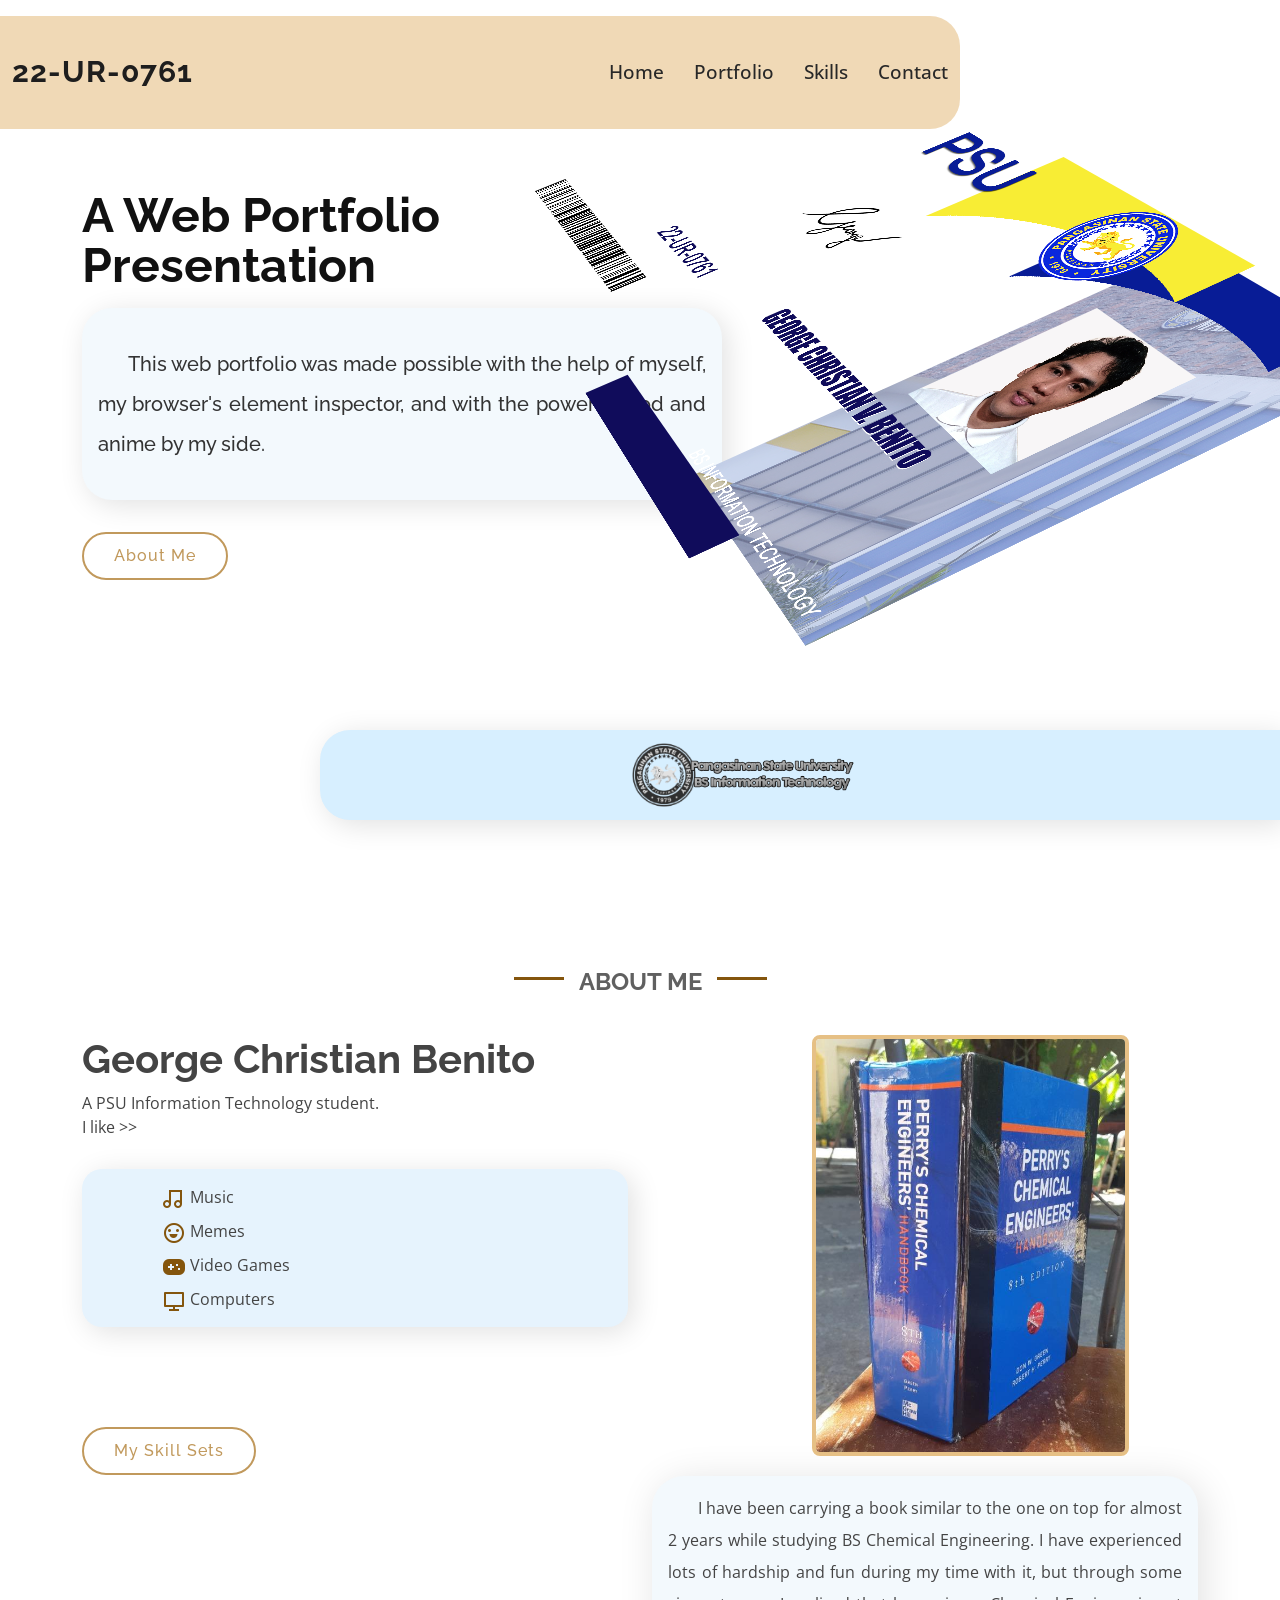
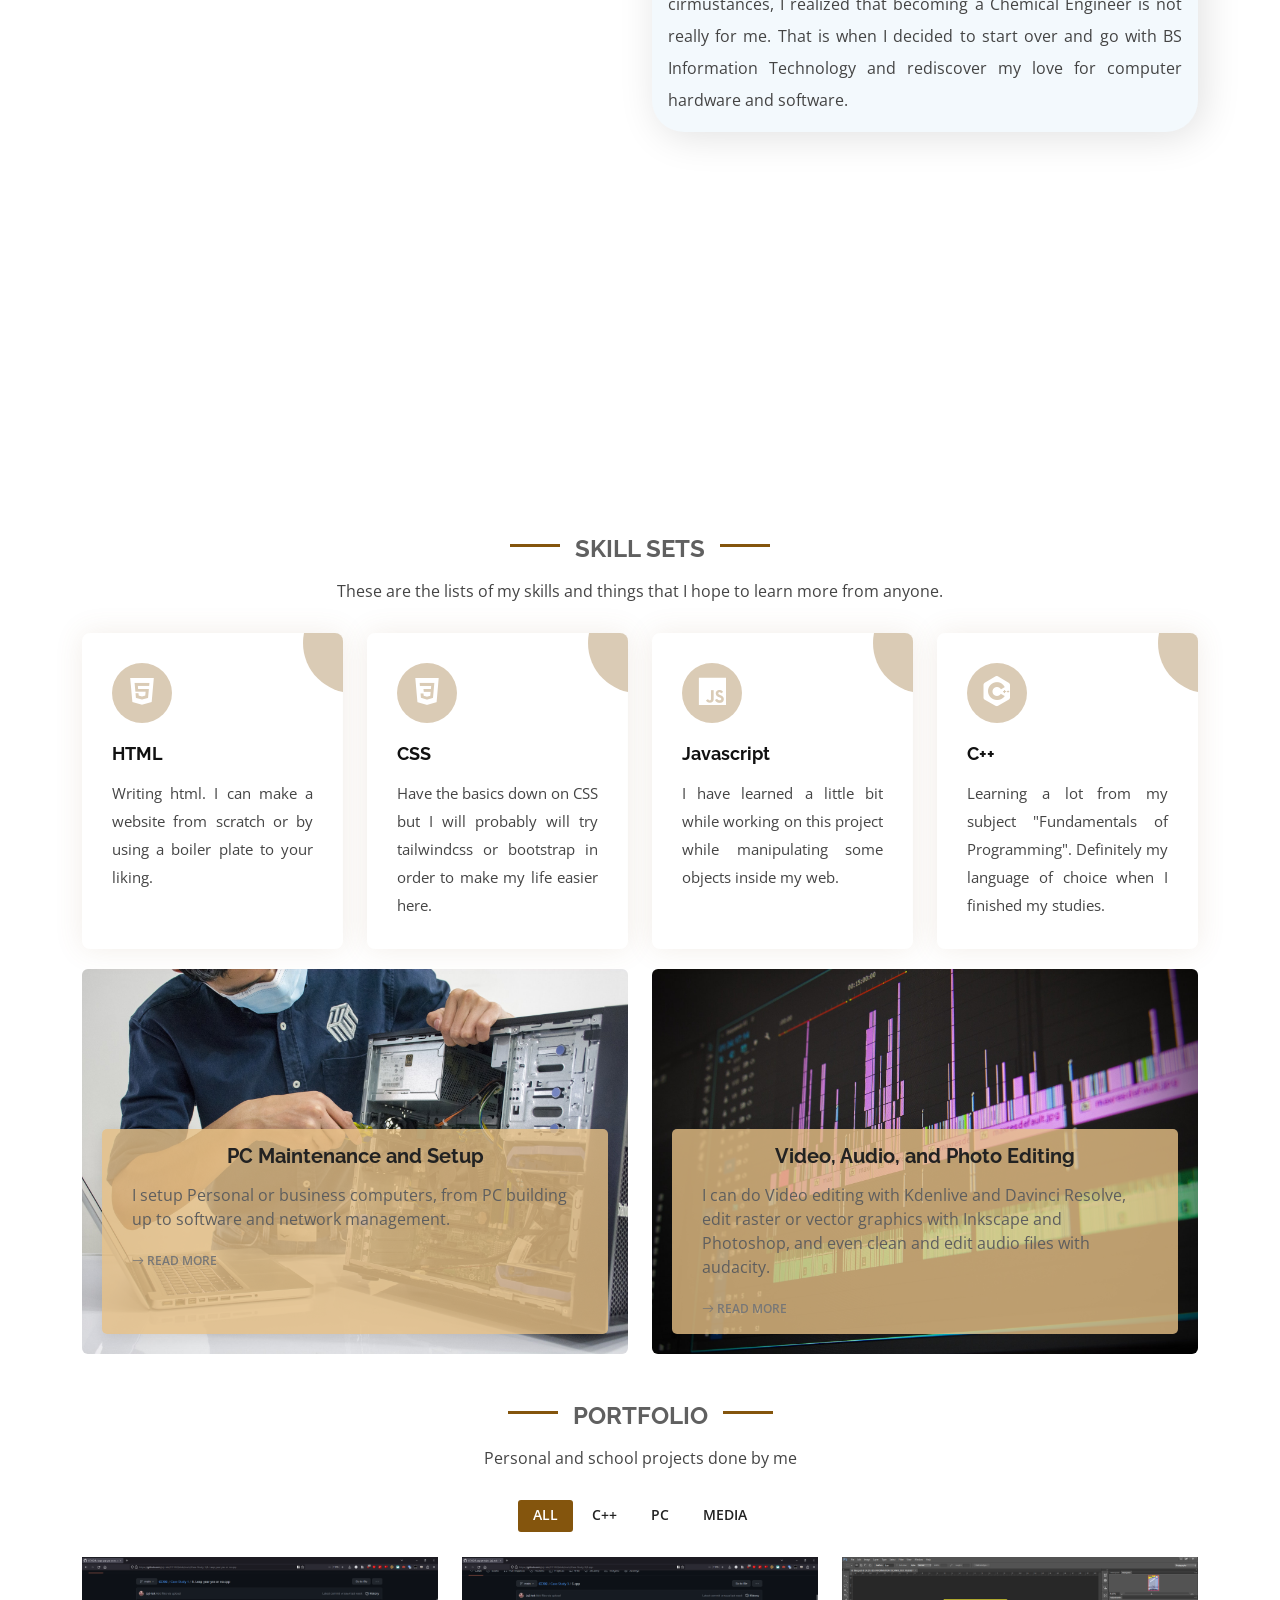
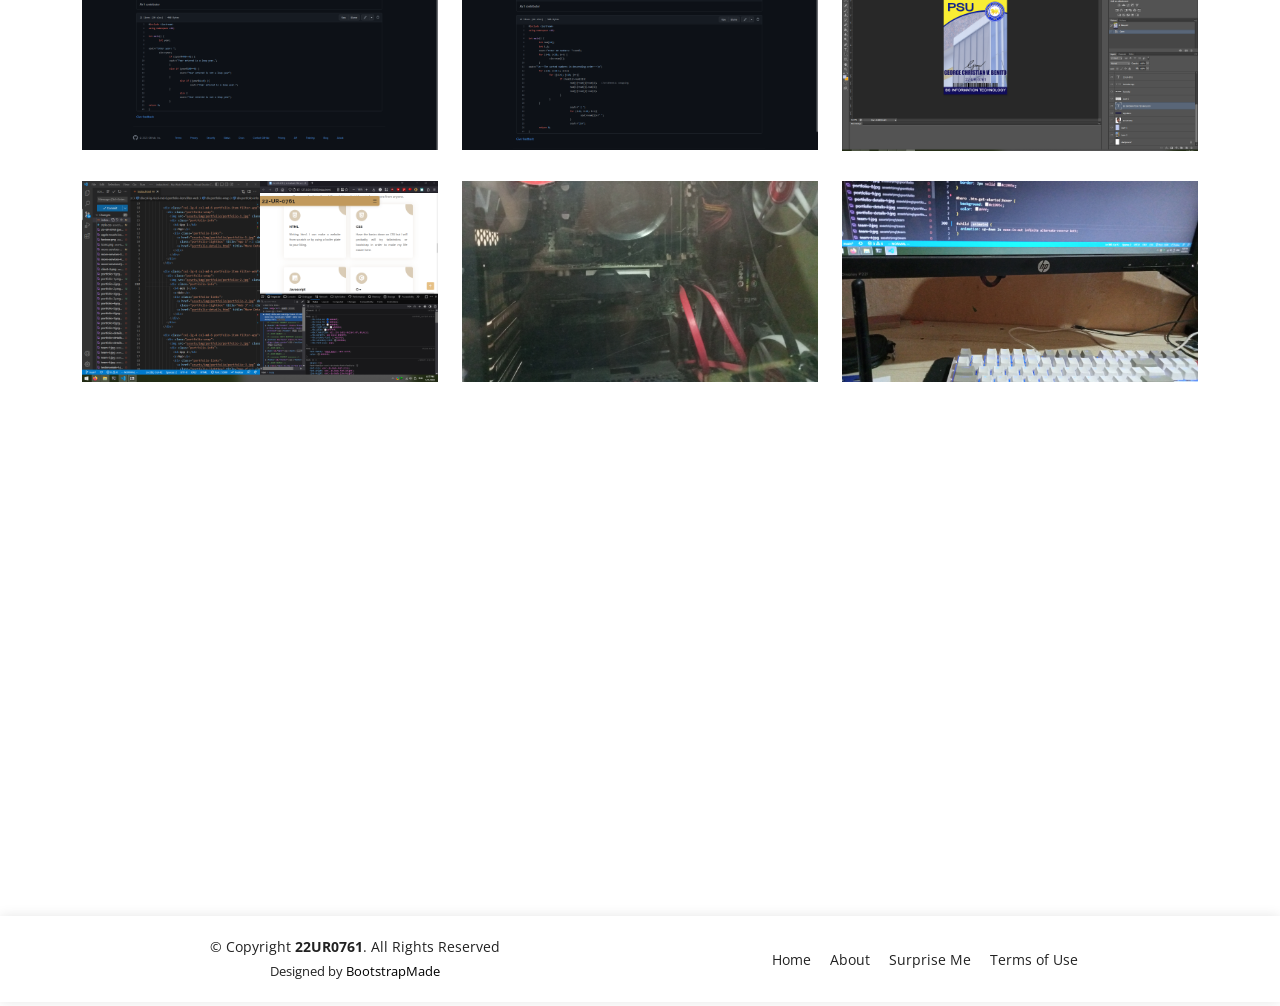
==== commit aa2df574: "finished" ====
--- a/My Web Portfolio/index.html
+++ b/My Web Portfolio/index.html
@@ -10,8 +10,8 @@
   <meta content="" name="keywords">
 
   <!-- Favicons -->
-  <link href="assets/img/favicon.png" rel="icon">
-  <link href="assets/img/apple-touch-icon.png" rel="apple-touch-icon">
+  <link href="./assets/img/icons.png" rel="icon">
+  <link href="./assets/img/icons.png" rel="apple-touch-icon">
 
   <!-- Google Fonts -->
   <link
@@ -72,9 +72,9 @@
             <a href="#about" class="btn-get-started scrollto">About Me</a>
           </div>
         </div>
-        <div class="col-lg-6 order-1 order-lg-2 hero-img" data-aos="fade-left" data-aos-delay="200">
+        <div class="col-lg-6 order-1 order-lg-2 hero-img animated" data-aos="fade-left" data-aos-delay="200">
           <div id="parent" data-rotate="true" data-rotate="true">
-            <div id="child"><img src="./assets/img/ID/ID_0011_Background.png" alt="bg">
+            <div id="child"><img class="idbg" src="./assets/img/ID/ID_0011_Background.png" alt="bg">
               <div class="grandChild psuname"><img src="./assets/img/ID/ID_0001_PSU.png" alt="psu"></div>
               <div class="grandChild psu_logo"><img src="./assets/img/ID/ID_0000_PSU_logo.png" alt="psu"></div>
               <div class="grandChild bg_yellow"><img src="./assets/img/ID/ID_0002_Yellow.png" alt=""></div>
@@ -86,10 +86,10 @@
               <div class="grandChild bsit"><img src="./assets/img/ID/ID_0008_IT.png" alt=""></div>
               <div class="grandChild bsit_bg"><img src="./assets/img/ID/ID_0009_IT_bg.png" alt=""></div>
               <div class="grandChild id_pfp"><img src="./assets/img/ID/ID_0010_22-UR-0761.png" alt=""></div>
-
-            </div>
-          </div>
-        </div>
+            </div>
+          </div>
+        </div>
+
       </div>
 
   </section><!-- End Hero -->
@@ -218,9 +218,9 @@
               data-aos-delay="100">
               <div class="card-body">
                 <h5 class="card-title"><a href="">PC Maintenance and Setup</a></h5>
-                <p class="card-text">Lorem ipsum dolor sit amet, consectetur elit, sed do eiusmod tempor ut labore et
-                  dolore magna aliqua.</p>
-                <div class="read-more"><a href="#"><i class="bi bi-arrow-right"></i> Read More</a></div>
+                <p class="card-text">I setup Personal or business computers, from PC building up to software and network
+                  management.</p>
+                <div class="read-more"><a href="./index.html"><i class="bi bi-arrow-right"></i> Read More</a></div>
               </div>
             </div>
           </div>
@@ -229,9 +229,9 @@
               data-aos-delay="200">
               <div class="card-body">
                 <h5 class="card-title"><a href="">Video, Audio, and Photo Editing</a></h5>
-                <p class="card-text">Sed ut perspiciatis unde omnis iste natus error sit voluptatem doloremque
-                  laudantium, totam rem.</p>
-                <div class="read-more"><a href="#"><i class="bi bi-arrow-right"></i> Read More</a></div>
+                <p class="card-text">I can do Video editing with Kdenlive and Davinci Resolve, edit raster or vector
+                  graphics with Inkscape and Photoshop, and even clean and edit audio files with audacity.</p>
+                <div class="read-more"><a href="./index.html"><i class="bi bi-arrow-right"></i> Read More</a></div>
               </div>
             </div>
 
@@ -263,14 +263,27 @@
 
           <div class="col-lg-4 col-md-6 portfolio-item filter-app">
             <div class="portfolio-wrap">
-              <img src="assets/img/portfolio/portfolio-1.jpg" class="img-fluid" alt="">
-              <div class="portfolio-info">
-                <h4>App 1</h4>
-                <p>App</p>
-                <div class="portfolio-links">
-                  <a href="assets/img/portfolio/portfolio-1.jpg" data-gallery="portfolioGallery"
-                    class="portfolio-lightbox" title="App 1"><i class="bx bx-plus"></i></a>
-                  <a href="portfolio-details.html" title="More Details"><i class="bx bx-link"></i></a>
+              <img src="assets/img/portfolio/portfolio-1.png" class="img-fluid" alt="">
+              <div class="portfolio-info">
+                <h4>Code 1</h4>
+                <p>C++</p>
+                <div class="portfolio-links">
+                  <a href="assets/img/portfolio/portfolio-1.png" data-gallery="portfolioGallery"
+                    class="portfolio-lightbox" title="C++ code with git"><i class="bx bx-plus"></i></a>
+                </div>
+              </div>
+            </div>
+          </div>
+
+          <div class="col-lg-4 col-md-6 portfolio-item filter-app">
+            <div class="portfolio-wrap">
+              <img src="assets/img/portfolio/portfolio-2.png" class="img-fluid" alt="">
+              <div class="portfolio-info">
+                <h4>Code 2</h4>
+                <p>C++</p>
+                <div class="portfolio-links">
+                  <a href="assets/img/portfolio/portfolio-2.png" data-gallery="portfolioGallery"
+                    class="portfolio-lightbox" title="C++ code with git"><i class="bx bx-plus"></i></a>
                 </div>
               </div>
             </div>
@@ -278,29 +291,27 @@
 
           <div class="col-lg-4 col-md-6 portfolio-item filter-web">
             <div class="portfolio-wrap">
-              <img src="assets/img/portfolio/portfolio-2.jpg" class="img-fluid" alt="">
-              <div class="portfolio-info">
-                <h4>Web 3</h4>
-                <p>Web</p>
-                <div class="portfolio-links">
-                  <a href="assets/img/portfolio/portfolio-2.jpg" data-gallery="portfolioGallery"
-                    class="portfolio-lightbox" title="Web 3"><i class="bx bx-plus"></i></a>
-                  <a href="portfolio-details.html" title="More Details"><i class="bx bx-link"></i></a>
-                </div>
-              </div>
-            </div>
-          </div>
-
-          <div class="col-lg-4 col-md-6 portfolio-item filter-app">
-            <div class="portfolio-wrap">
-              <img src="assets/img/portfolio/portfolio-3.jpg" class="img-fluid" alt="">
-              <div class="portfolio-info">
-                <h4>App 2</h4>
-                <p>App</p>
-                <div class="portfolio-links">
-                  <a href="assets/img/portfolio/portfolio-3.jpg" data-gallery="portfolioGallery"
-                    class="portfolio-lightbox" title="App 2"><i class="bx bx-plus"></i></a>
-                  <a href="portfolio-details.html" title="More Details"><i class="bx bx-link"></i></a>
+              <img src="assets/img/portfolio/portfolio-3.png" class="img-fluid" alt="">
+              <div class="portfolio-info">
+                <h4>Media 1</h4>
+                <p>PS</p>
+                <div class="portfolio-links">
+                  <a href="assets/img/portfolio/portfolio-3.png" data-gallery="portfolioGallery"
+                    class="portfolio-lightbox" title="Photo Editing"><i class="bx bx-plus"></i></a>
+                </div>
+              </div>
+            </div>
+          </div>
+
+          <div class="col-lg-4 col-md-6 portfolio-item filter-web">
+            <div class="portfolio-wrap">
+              <img src="assets/img/portfolio/portfolio-4.png" class="img-fluid" alt="">
+              <div class="portfolio-info">
+                <h4>Media 2</h4>
+                <p>Web Dev</p>
+                <div class="portfolio-links">
+                  <a href="assets/img/portfolio/portfolio-4.png" data-gallery="portfolioGallery"
+                    class="portfolio-lightbox" title="Web Development"><i class="bx bx-plus"></i></a>
                 </div>
               </div>
             </div>
@@ -308,97 +319,33 @@
 
           <div class="col-lg-4 col-md-6 portfolio-item filter-card">
             <div class="portfolio-wrap">
-              <img src="assets/img/portfolio/portfolio-4.jpg" class="img-fluid" alt="">
-              <div class="portfolio-info">
-                <h4>Card 2</h4>
-                <p>Card</p>
-                <div class="portfolio-links">
-                  <a href="assets/img/portfolio/portfolio-4.jpg" data-gallery="portfolioGallery"
-                    class="portfolio-lightbox" title="Card 2"><i class="bx bx-plus"></i></a>
-                  <a href="portfolio-details.html" title="More Details"><i class="bx bx-link"></i></a>
-                </div>
-              </div>
-            </div>
-          </div>
-
-          <div class="col-lg-4 col-md-6 portfolio-item filter-web">
-            <div class="portfolio-wrap">
-              <img src="assets/img/portfolio/portfolio-5.jpg" class="img-fluid" alt="">
-              <div class="portfolio-info">
-                <h4>Web 2</h4>
-                <p>Web</p>
+              <img src="assets/img/portfolio/portfolio-5.jpg" width="1920" height="auto" class="img-fluid" alt="">
+              <div class="portfolio-info">
+                <h4>PC built</h4>
+                <p>hardware</p>
                 <div class="portfolio-links">
                   <a href="assets/img/portfolio/portfolio-5.jpg" data-gallery="portfolioGallery"
-                    class="portfolio-lightbox" title="Web 2"><i class="bx bx-plus"></i></a>
-                  <a href="portfolio-details.html" title="More Details"><i class="bx bx-link"></i></a>
-                </div>
-              </div>
-            </div>
-          </div>
-
-          <div class="col-lg-4 col-md-6 portfolio-item filter-app">
+                    class="portfolio-lightbox" title="Hardware Setup"><i class="bx bx-plus"></i></a>
+                </div>
+              </div>
+            </div>
+          </div>
+
+          <div class="col-lg-4 col-md-6 portfolio-item filter-card">
             <div class="portfolio-wrap">
               <img src="assets/img/portfolio/portfolio-6.jpg" class="img-fluid" alt="">
               <div class="portfolio-info">
-                <h4>App 3</h4>
-                <p>App</p>
+                <h4>Software Setup</h4>
+                <p>Software</p>
                 <div class="portfolio-links">
                   <a href="assets/img/portfolio/portfolio-6.jpg" data-gallery="portfolioGallery"
-                    class="portfolio-lightbox" title="App 3"><i class="bx bx-plus"></i></a>
-                  <a href="portfolio-details.html" title="More Details"><i class="bx bx-link"></i></a>
-                </div>
-              </div>
-            </div>
-          </div>
-
-          <div class="col-lg-4 col-md-6 portfolio-item filter-card">
-            <div class="portfolio-wrap">
-              <img src="assets/img/portfolio/portfolio-7.jpg" class="img-fluid" alt="">
-              <div class="portfolio-info">
-                <h4>Card 1</h4>
-                <p>Card</p>
-                <div class="portfolio-links">
-                  <a href="assets/img/portfolio/portfolio-7.jpg" data-gallery="portfolioGallery"
-                    class="portfolio-lightbox" title="Card 1"><i class="bx bx-plus"></i></a>
-                  <a href="portfolio-details.html" title="More Details"><i class="bx bx-link"></i></a>
-                </div>
-              </div>
-            </div>
-          </div>
-
-          <div class="col-lg-4 col-md-6 portfolio-item filter-card">
-            <div class="portfolio-wrap">
-              <img src="assets/img/portfolio/portfolio-8.jpg" class="img-fluid" alt="">
-              <div class="portfolio-info">
-                <h4>Card 3</h4>
-                <p>Card</p>
-                <div class="portfolio-links">
-                  <a href="assets/img/portfolio/portfolio-8.jpg" data-gallery="portfolioGallery"
-                    class="portfolio-lightbox" title="Card 3"><i class="bx bx-plus"></i></a>
-                  <a href="portfolio-details.html" title="More Details"><i class="bx bx-link"></i></a>
-                </div>
-              </div>
-            </div>
-          </div>
-
-          <div class="col-lg-4 col-md-6 portfolio-item filter-web">
-            <div class="portfolio-wrap">
-              <img src="assets/img/portfolio/portfolio-9.jpg" class="img-fluid" alt="">
-              <div class="portfolio-info">
-                <h4>Web 3</h4>
-                <p>Web</p>
-                <div class="portfolio-links">
-                  <a href="assets/img/portfolio/portfolio-9.jpg" data-gallery="portfolioGallery"
-                    class="portfolio-lightbox" title="Web 3"><i class="bx bx-plus"></i></a>
-                  <a href="portfolio-details.html" title="More Details"><i class="bx bx-link"></i></a>
-                </div>
-              </div>
-            </div>
-          </div>
-
-        </div>
-
-      </div>
+                    class="portfolio-lightbox" title="Software Setup"><i class="bx bx-plus"></i></a>
+                </div>
+              </div>
+            </div>
+          </div>
+
+
     </section><!-- End Portfolio Section -->
 
     <!-- ======= Contact Section ======= -->
@@ -422,8 +369,7 @@
                     class="bi bi-facebook"></i></a>
                 <a href="mailto:gc.valero1997@gmail.com, 22ur0761@psu.edu.ph" class="gmail"><i
                     class="bx bxl-gmail"></i></a>
-                <a href="https://discordapp.com/users/v3#8338" target="_blank" class="discord"><i
-                    class="bi bi-discord"></i></a>
+                <a href="https://github.com/joji-tek" target="_blank" class="github"><i class="bi bi-github"></i></a>
               </div>
             </div>
           </div>
@@ -500,7 +446,7 @@
           <nav class="footer-links text-lg-right text-center pt-2 pt-lg-0">
             <a href="./index.html" class="scrollto">Home</a>
             <a href="#about" class="scrollto">About</a>
-            <a href="#">Privacy Policy</a>
+            <a href="http://wiby.me/surprise/">Surprise Me</a>
             <a href="#">Terms of Use</a>
           </nav>
         </div>
--- a/My Web Portfolio/Profile ID/sample.css
+++ b/My Web Portfolio/Profile ID/sample.css
@@ -10,26 +10,22 @@
   margin: 0;
 }
 
-button {
-  height: 44px;
-  padding: 0 16px;
-  cursor: pointer;
-}
-
 #parent {
-  display: flex;
-  margin-left: 500px;
+  margin-left: 50px;
   padding: 16px;
   perspective: 5000px;
 }
 
 #child {
+  scale: 40%;
+  right: -310px;
+  top: -500px;
   position: absolute;
   perspective: 5000px;
   transform-style: preserve-3d;
   transition: transform var(--time);
-  border: 1px solid var(--black);
 }
+
 /*======My Id======*/
 .psuname {
   top: 40px;
@@ -82,6 +78,7 @@
   z-index: 800;
 }
 .bg_blue {
+  border-radius: 30px 30px 0 0;
   top: 30px;
   left: 0px;
   z-index: 700;
@@ -103,45 +100,45 @@
 /* } */
 
 #parent[data-rotate="true"] .grandChild:nth-child(2) {
-  transform: translate3d(0, 0, 300px);
+  transform: translate3d(0, 450px, 550px);
 }
 
 #parent[data-rotate="true"] .grandChild:nth-child(3) {
-  transform: translate3d(0, 0, 280px);
+  transform: translate3d(0, 300px, 480px);
 }
 
 #parent[data-rotate="true"] .grandChild:nth-child(4) {
-  transform: translate3d(0, 0, 150px);
+  transform: translate3d(-90px, 200px, 350px);
 }
 
 #parent[data-rotate="true"] .grandChild:nth-child(5) {
-  transform: translate3d(0, 0, 80px);
+  transform: translate3d(90px, 50px, 190px);
 }
 
 #parent[data-rotate="true"] .grandChild:nth-child(6) {
-  transform: translate3d(0, 0, 250px);
+  transform: translate3d(90px, -100px, 350px);
 }
 
 #parent[data-rotate="true"] .grandChild:nth-child(7) {
-  transform: translate3d(0, 0, 400px);
+  transform: translate3d(0, 0, 700px);
 }
 
 #parent[data-rotate="true"] .grandChild:nth-child(8) {
-  transform: translate3d(0, 0, 500px);
+  transform: translate3d(0, 80px, 800px);
 }
 
 #parent[data-rotate="true"] .grandChild:nth-child(9) {
-  transform: translate3d(0, 0, 200px);
+  transform: translate3d(0, -150px, 600px);
 }
 
 #parent[data-rotate="true"] .grandChild:nth-child(10) {
-  transform: translate3d(0, 0, 100px);
+  transform: translate3d(100px, 0, 120px);
 }
 
 #parent[data-rotate="true"] .grandChild:nth-child(11) {
-  transform: translate3d(0, 0, 90px);
+  transform: translate3d(-90px, 100px, 280px);
 }
 
 #parent[data-rotate="true"] .grandChild:nth-child(12) {
-  transform: translate3d(0, 0, 100px);
+  transform: translate3d(90px, -80px, 120px);
 }
--- a/My Web Portfolio/assets/css/style.css
+++ b/My Web Portfolio/assets/css/style.css
@@ -292,17 +292,12 @@
   border: 2px solid #c1995c;
 }
 
-#hero .hero-img {
-  display: flex;
-  justify-content: center;
-  align-content: center;
-}
 #hero .btn-get-started:hover {
   background: #c1995c;
   color: #fff;
 }
 
-#hero .animated {
+#child .animated {
   animation: up-down 2s ease-in-out infinite alternate-reverse both;
 }
 
@@ -1057,7 +1052,8 @@
 #footer {
   background: #fff;
   box-shadow: 0px 0px 12px 0px rgba(0, 0, 0, 0.1);
-  padding: 30px 0;
+  margin-top: 10px;
+  padding: 20px 0;
   color: #222222;
   font-size: 14px;
 }
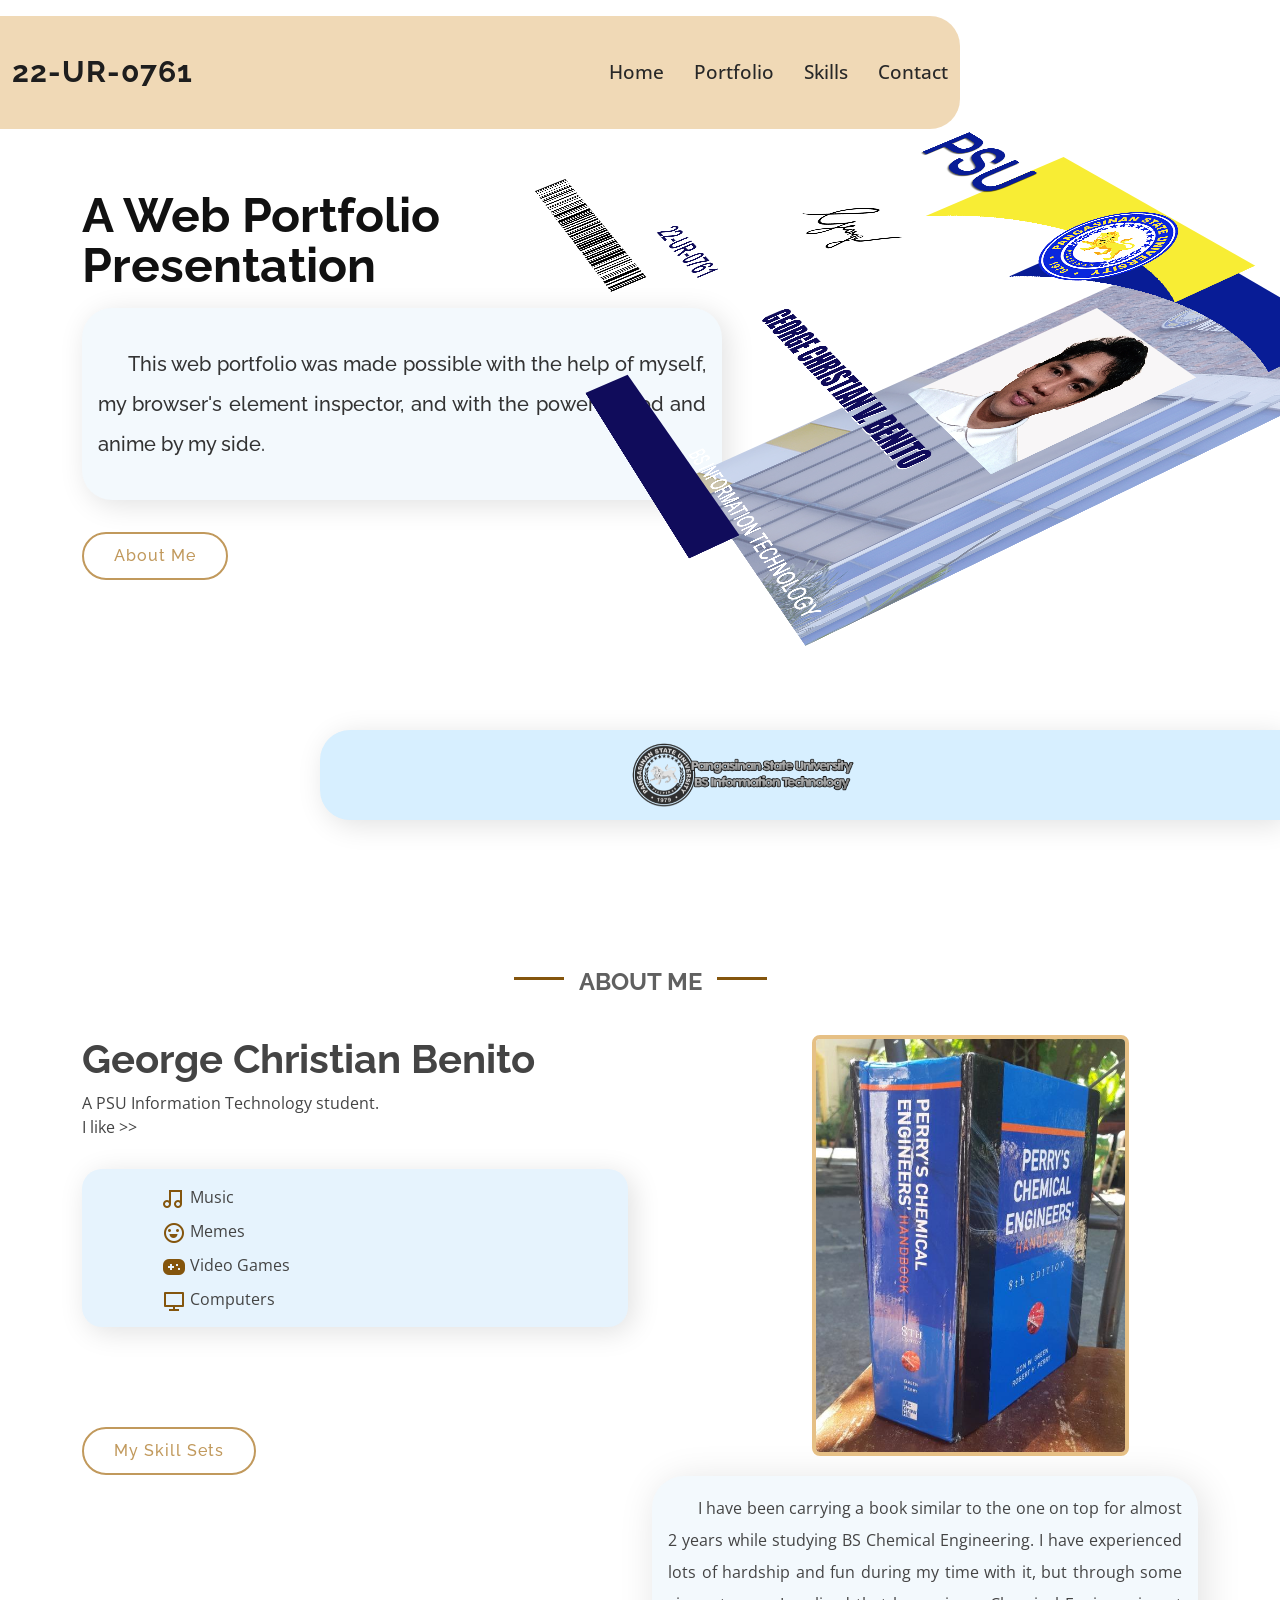
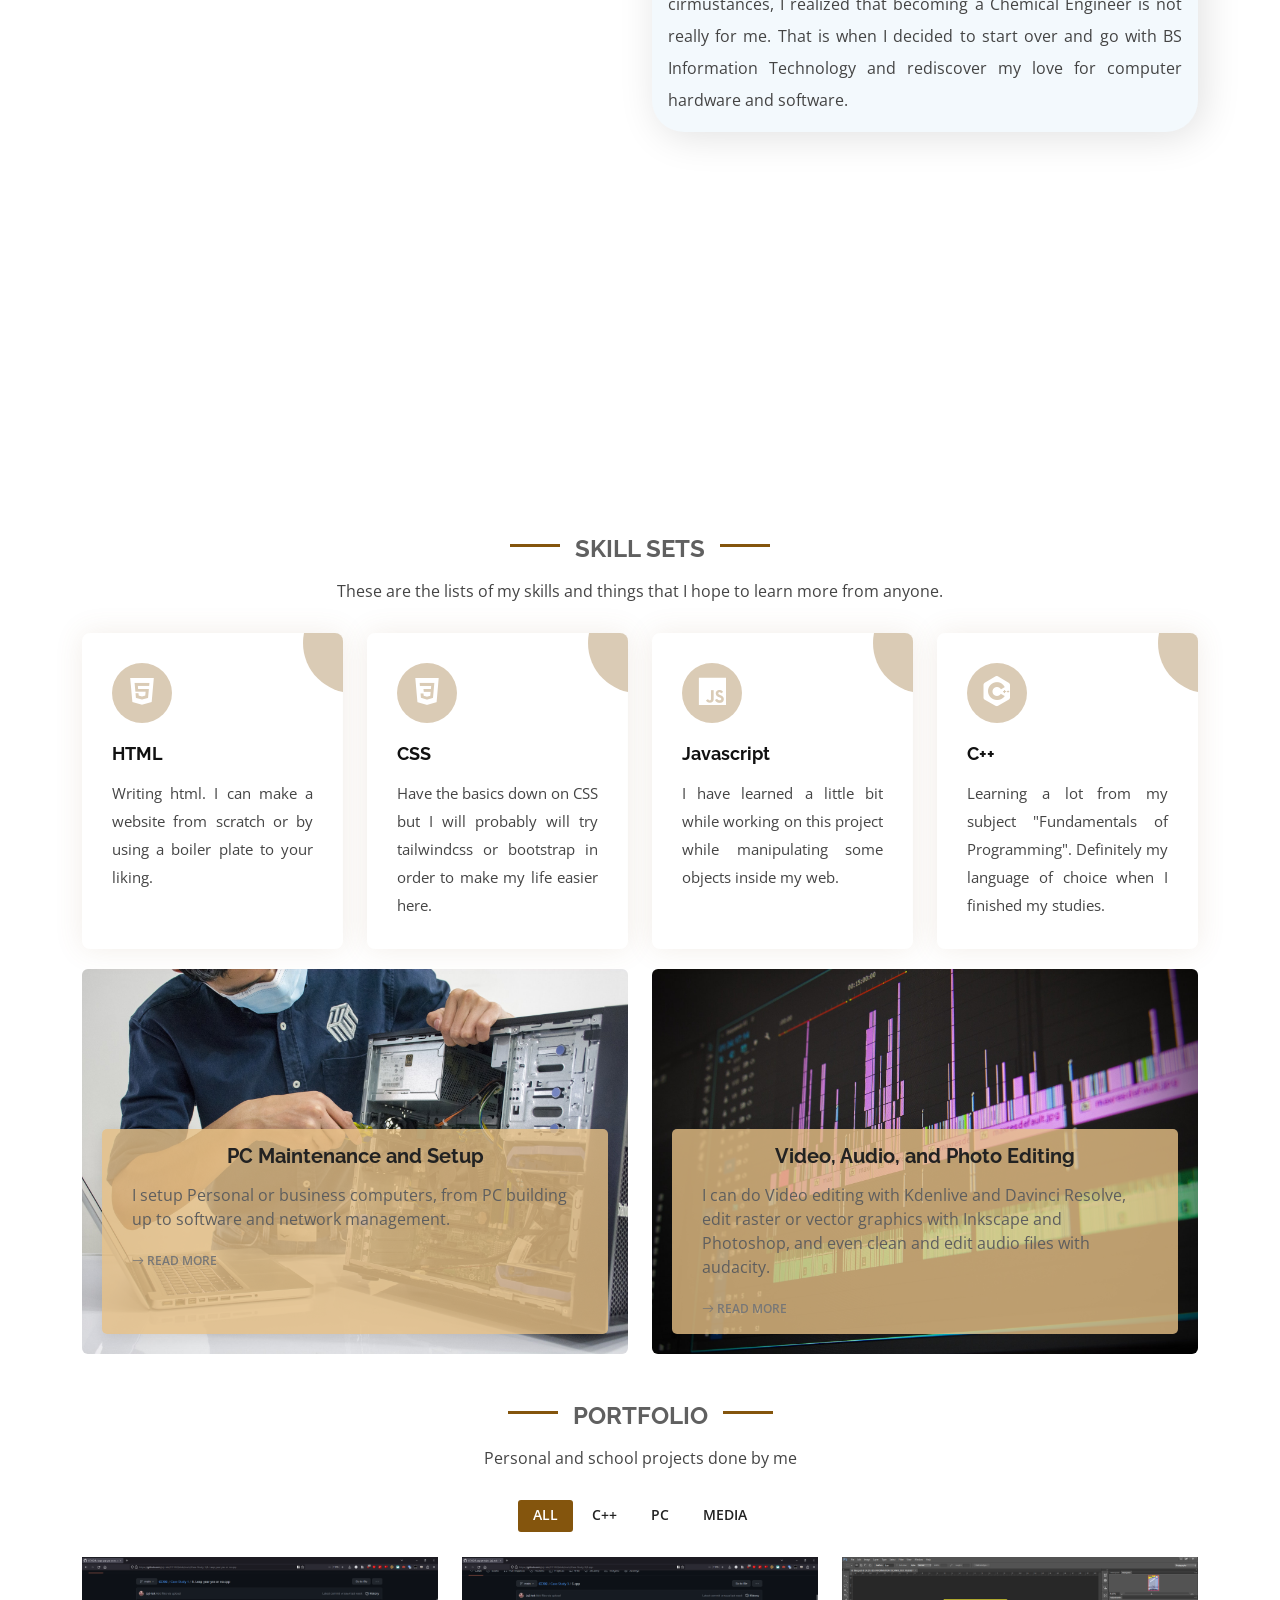
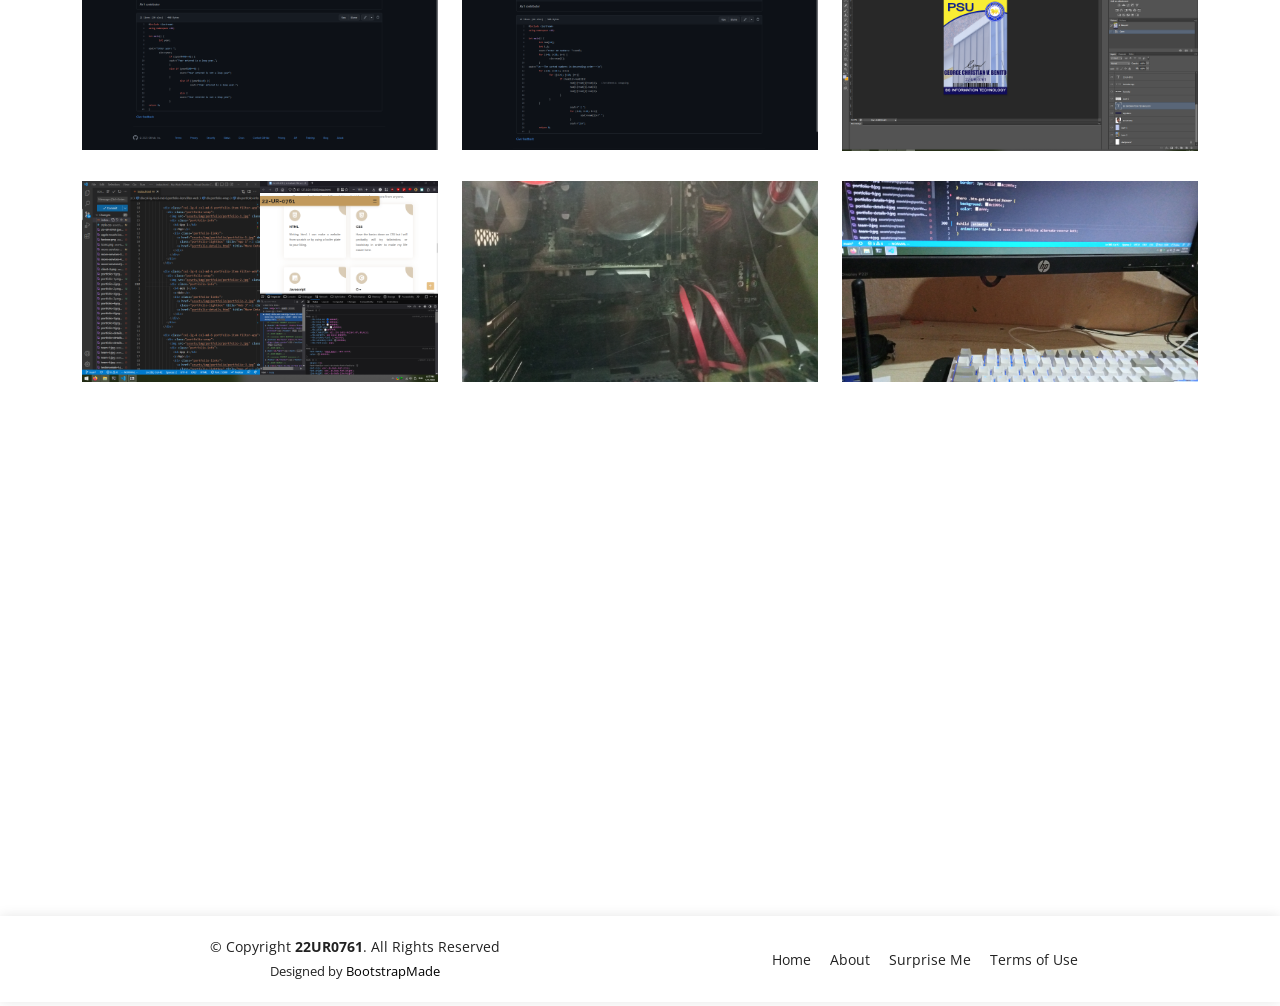
==== commit fad45e9a: "Changed portfolio to projects" ====
--- a/My Web Portfolio/index.html
+++ b/My Web Portfolio/index.html
@@ -239,7 +239,7 @@
         </div>
     </section><!-- End More skills Section -->
 
-    <!-- ======= Portfolio Section ======= -->
+    <!-- ======= Projects Section ======= -->
     <section id="portfolio" class="portfolio">
       <div class="container">
 
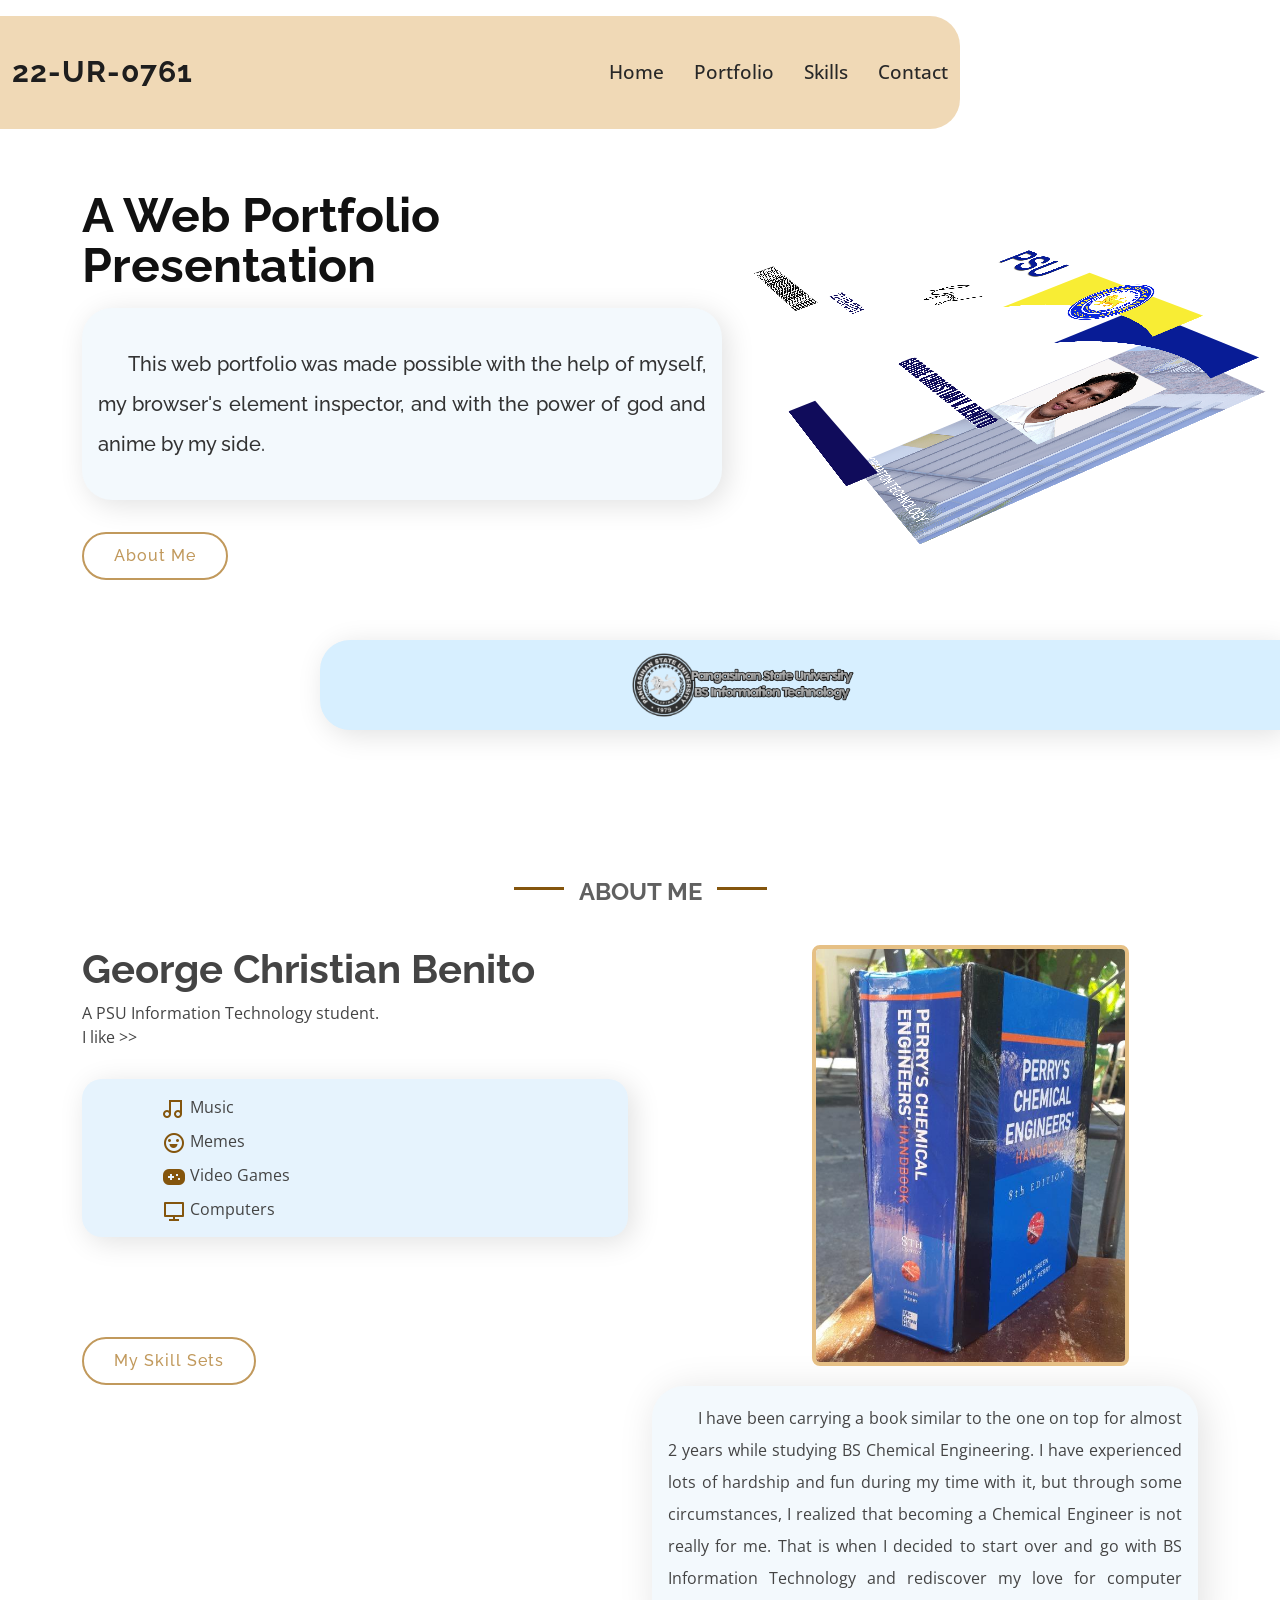
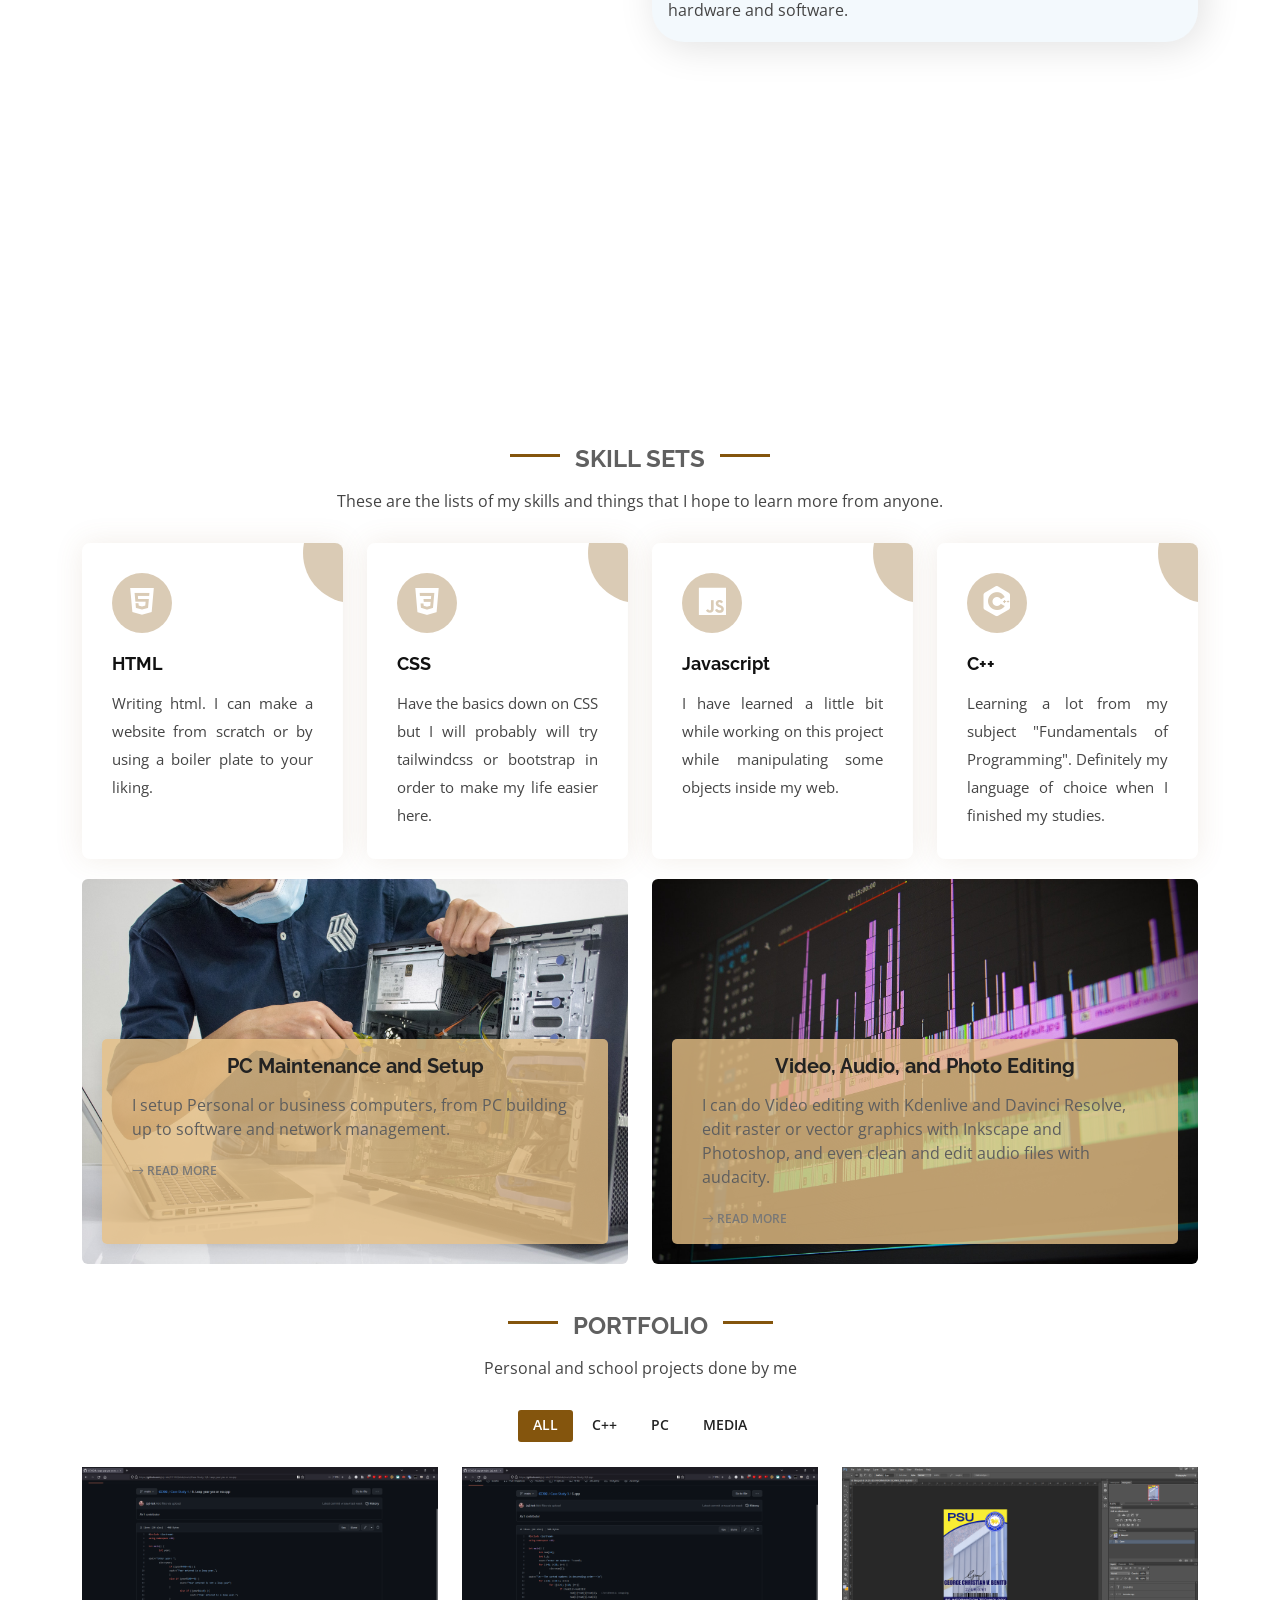
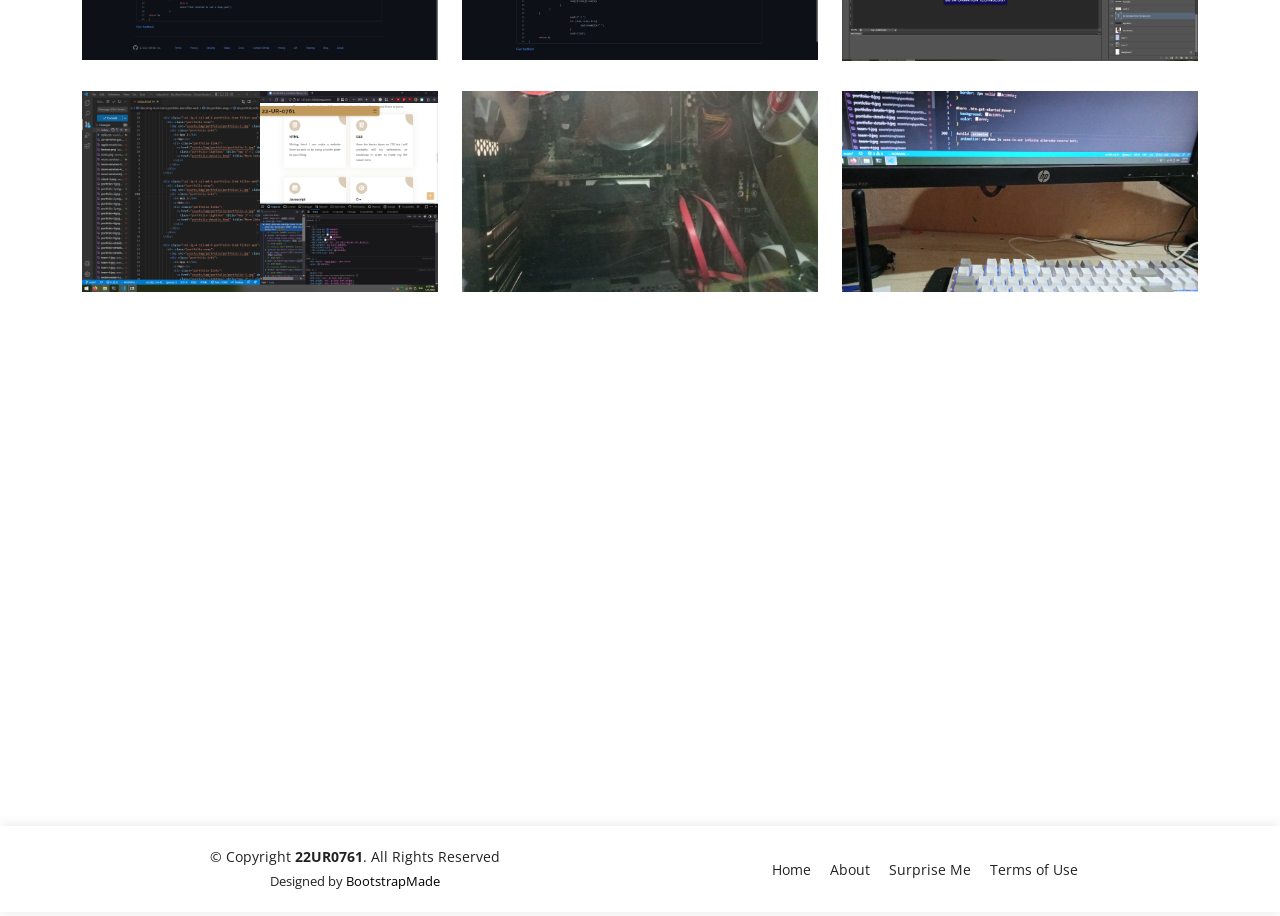
==== commit c73a0639: "typo fix and responsive web layout revamp" ====
--- a/My Web Portfolio/index.html
+++ b/My Web Portfolio/index.html
@@ -5,7 +5,7 @@
   <meta charset="utf-8">
   <meta content="width=device-width, initial-scale=1.0" name="viewport">
 
-  <title>22-UR-0761 | A Certain PSU estudent Portfolio</title>
+  <title>22-UR-0761 | A Certain PSU Estudent Portfolio</title>
   <meta content="" name="description">
   <meta content="" name="keywords">
 
@@ -146,7 +146,7 @@
             <p>
               I have been carrying a book similar to the one on top for almost 2 years while studying BS Chemical
               Engineering. I have experienced lots of hardship and fun during my time with it, but through some
-              cirmustances, I realized that becoming a Chemical Engineer is not really for me. That is when
+              circumstances, I realized that becoming a Chemical Engineer is not really for me. That is when
               I decided to start over and go with BS Information Technology and rediscover my love for computer hardware
               and software.
             </p>
--- a/My Web Portfolio/Profile ID/sample.css
+++ b/My Web Portfolio/Profile ID/sample.css
@@ -11,16 +11,38 @@
 }
 
 #parent {
-  margin-left: 50px;
-  padding: 16px;
+  animation-name: bob;
+  animation-duration: 4s;
+  animation-iteration-count: infinite;
+  position: absolute;
+  top: -520px;
+  scale: 50%;
+  right: -350px;
+  padding: 10px;
   perspective: 5000px;
+  z-index: 10000;
+}
+
+@media only screen and (max-width: 767px) {
+  #parent {
+    top: -26em;
+  }
+}
+
+@keyframes bob {
+  0% {
+    transform: translateY(0);
+  }
+  50% {
+    transform: translateY(-60px);
+  }
+  100% {
+    transform: translateY(0);
+  }
 }
 
 #child {
-  scale: 40%;
-  right: -310px;
-  top: -500px;
-  position: absolute;
+  scale: inherit;
   perspective: 5000px;
   transform-style: preserve-3d;
   transition: transform var(--time);
@@ -49,7 +71,7 @@
 }
 .id_name {
   top: 1180px;
-  left: 8px;
+  left: 10px;
   z-index: 800;
 }
 .id_num {
--- a/My Web Portfolio/assets/css/style.css
+++ b/My Web Portfolio/assets/css/style.css
@@ -250,8 +250,8 @@
 --------------------------------------------------------------*/
 #hero {
   width: 100%;
-  height: 70vh;
-  margin-top: 70px;
+  height: 50vh;
+  margin-top: 10rem;
 }
 
 #hero h1 {
@@ -261,7 +261,14 @@
   line-height: 50px;
   color: rgb(17, 17, 17);
 }
-
+@media only screen and (max-width: 767px) {
+  #hero h1 {
+    font-size: 2rem;
+    line-height: 40px;
+    position: relative;
+    top: -7em;
+  }
+}
 .port-desc {
   background-color: #f3f9fd;
   width: 40em;
@@ -270,6 +277,13 @@
   border-radius: 30px;
   box-shadow: 5px 5px 29px 0 rgba(0, 0, 0, 0.12);
 }
+@media only screen and (max-width: 767px) {
+  .port-desc {
+    position: relative;
+    width: 90%;
+    top: -14em;
+  }
+}
 #hero h2 {
   color: #333333;
   margin: 1em 0;
@@ -277,6 +291,14 @@
   line-height: 40px;
   text-indent: 30px;
   font-size: 20px;
+}
+
+@media only screen and (max-width: 767px) {
+  #hero h2 {
+    font-size: 20px;
+    line-height: 30px;
+    text-indent: 20px;
+  }
 }
 
 #hero .btn-get-started {
@@ -292,85 +314,18 @@
   border: 2px solid #c1995c;
 }
 
+@media only screen and (max-width: 767px) {
+  #hero .btn-get-started {
+    position: relative;
+    top: -16.5em;
+    font-size: 14px;
+    padding: 10px 20px;
+  }
+}
+
 #hero .btn-get-started:hover {
   background: #c1995c;
   color: #fff;
-}
-
-#child .animated {
-  animation: up-down 2s ease-in-out infinite alternate-reverse both;
-}
-
-@media (min-width: 1024px) {
-  #hero {
-    background-attachment: fixed;
-  }
-}
-
-@media (max-width: 991px) {
-  #hero {
-    height: 100vh;
-  }
-
-  #hero .animated {
-    -webkit-animation: none;
-    animation: none;
-  }
-
-  #hero .hero-img {
-    text-align: center;
-  }
-
-  #hero .hero-img img {
-    width: 50%;
-  }
-}
-
-@media (max-width: 768px) {
-  #hero {
-    margin-top: 20px;
-  }
-
-  #hero h1 {
-    font-size: 28px;
-    line-height: 36px;
-  }
-
-  #hero h2 {
-    font-size: 18px;
-    line-height: 24px;
-    margin-bottom: 30px;
-  }
-
-  #hero .hero-img img {
-    width: 70%;
-  }
-}
-
-@media (max-width: 575px) {
-  #hero .hero-img img {
-    width: 80%;
-  }
-}
-
-@-webkit-keyframes up-down {
-  0% {
-    transform: translateY(10px);
-  }
-
-  100% {
-    transform: translateY(-10px);
-  }
-}
-
-@keyframes up-down {
-  0% {
-    transform: translateY(10px);
-  }
-
-  100% {
-    transform: translateY(-10px);
-  }
 }
 
 /*--------------------------------------------------------------
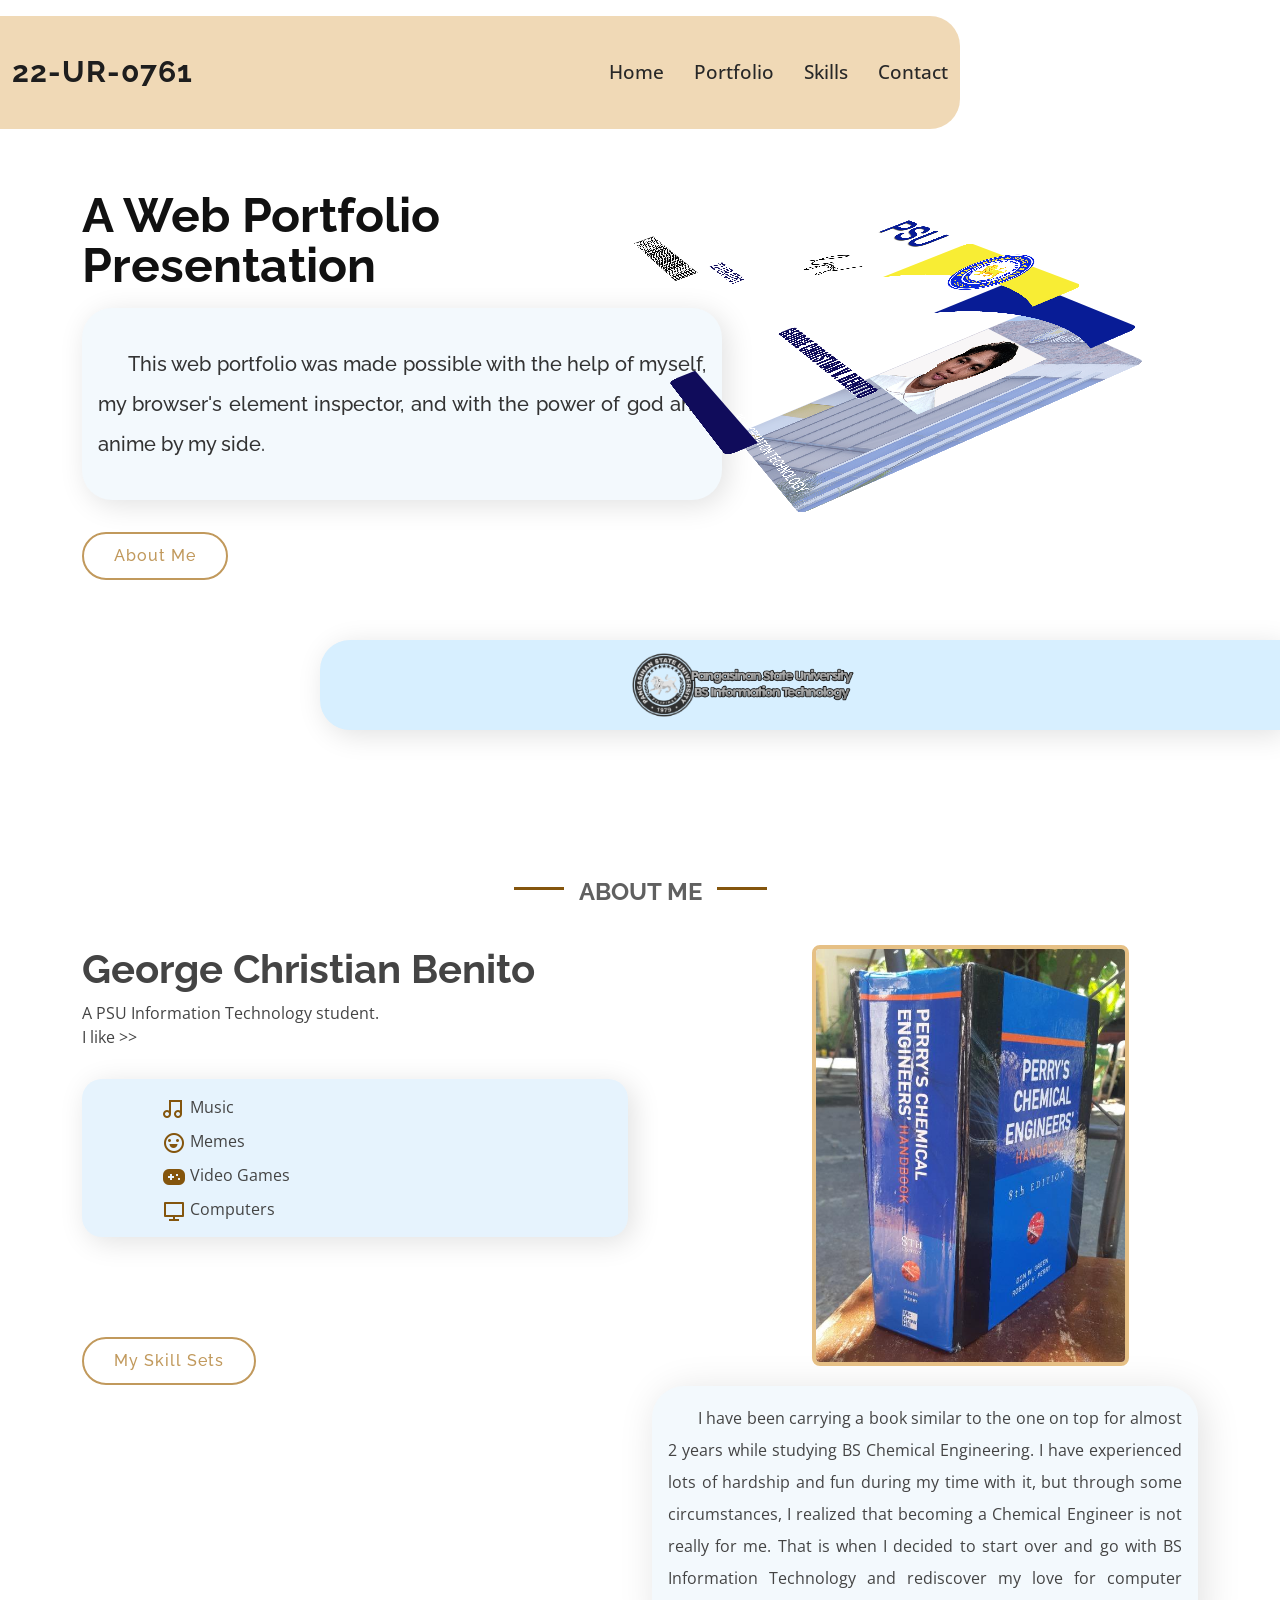
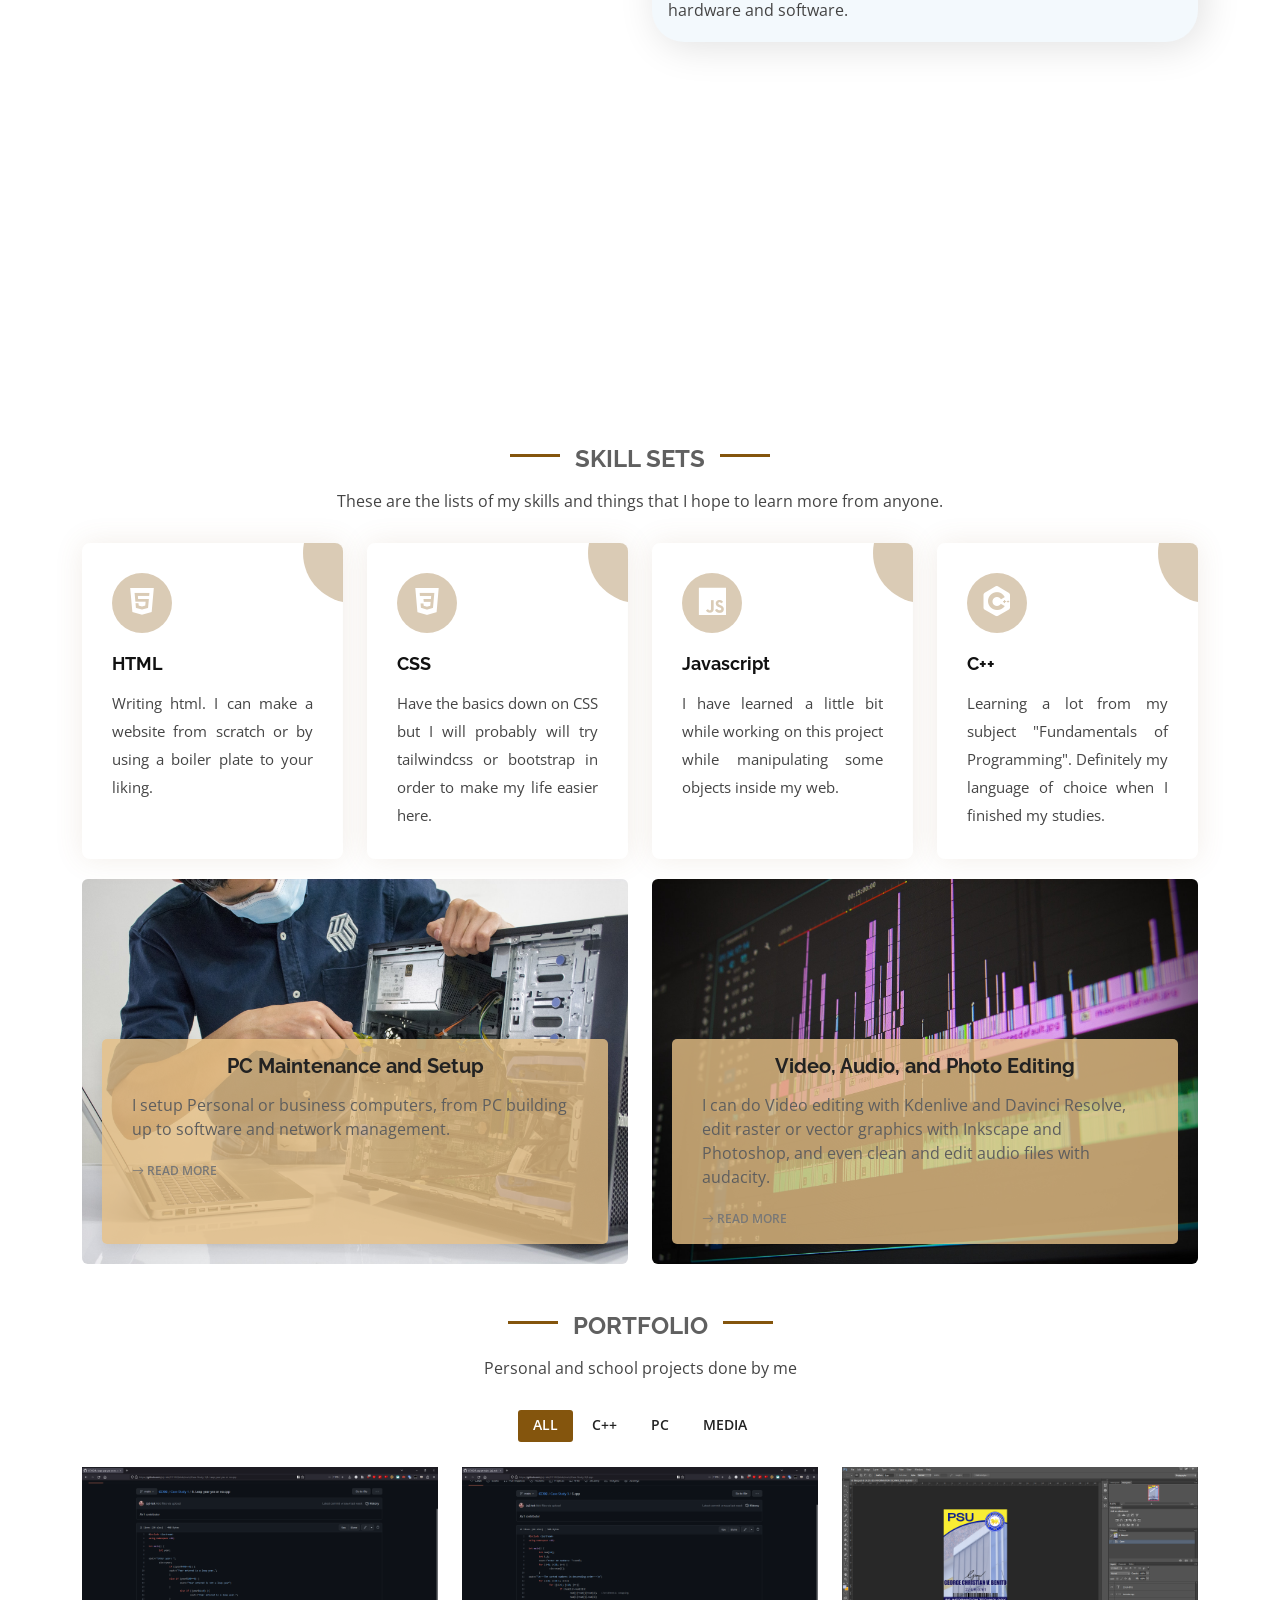
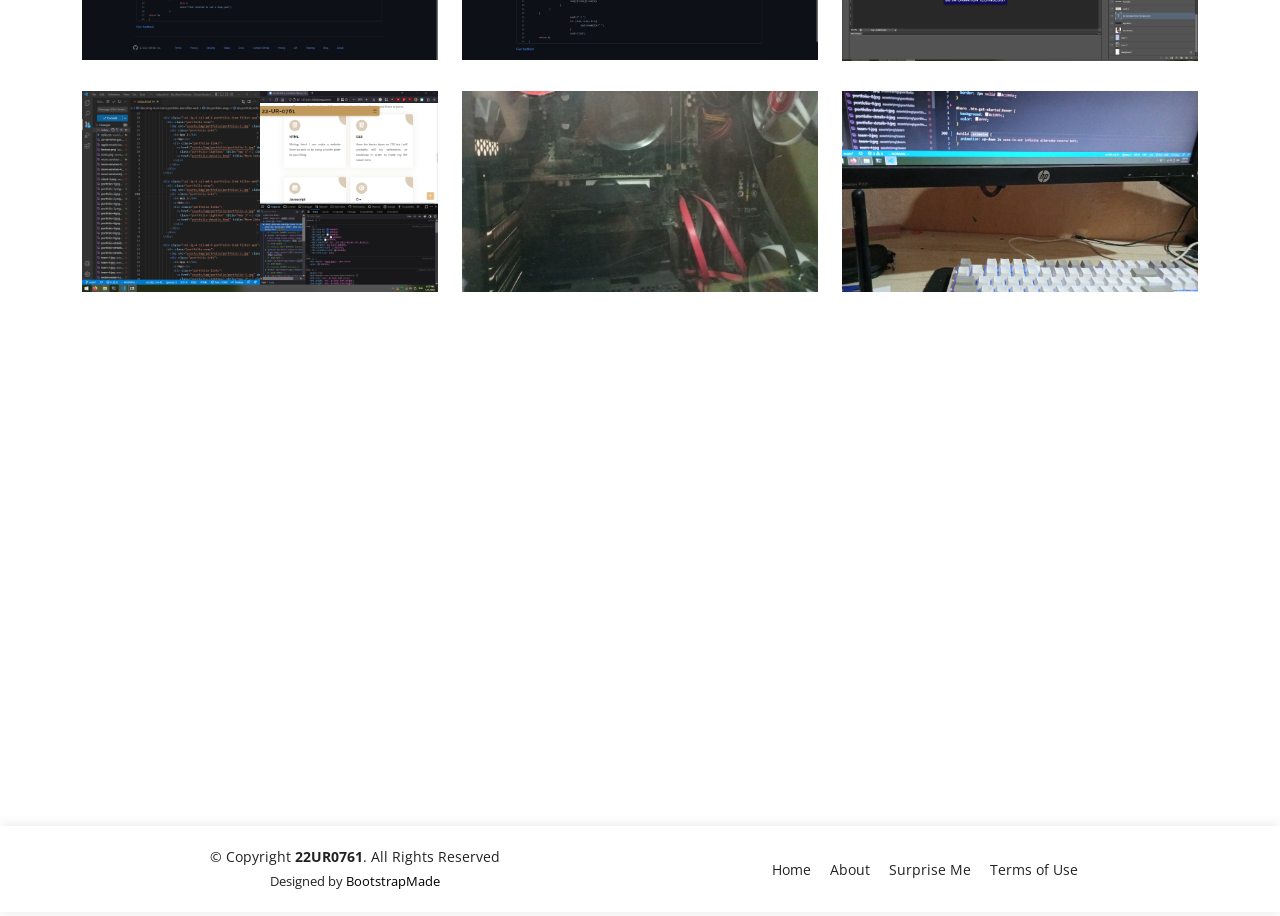
==== commit a3752d11: "rounder id corner" ====
--- a/My Web Portfolio/index.html
+++ b/My Web Portfolio/index.html
@@ -77,14 +77,15 @@
             <div id="child"><img class="idbg" src="./assets/img/ID/ID_0011_Background.png" alt="bg">
               <div class="grandChild psuname"><img src="./assets/img/ID/ID_0001_PSU.png" alt="psu"></div>
               <div class="grandChild psu_logo"><img src="./assets/img/ID/ID_0000_PSU_logo.png" alt="psu"></div>
-              <div class="grandChild bg_yellow"><img src="./assets/img/ID/ID_0002_Yellow.png" alt=""></div>
-              <div class="grandChild bg_blue"><img src="./assets/img/ID/ID_0003_Blue.png" alt=""></div>
+              <div class="grandChild bg_yellow"><img class="bg_yellow" src="./assets/img/ID/ID_0002_Yellow.png" alt="">
+              </div>
+              <div class="grandChild bg_blue"><img class="bg_blue" src="./assets/img/ID/ID_0003_Blue.png" alt=""></div>
               <div class="grandChild id_name"><img src="./assets/img/ID/ID_0004_Name.png" alt=""></div>
               <div class="grandChild id_num"><img src="./assets/img/ID/ID_0005_IDnum.png" alt=""></div>
               <div class="grandChild bcode"><img src="./assets/img/ID/ID_0006_BCode.png" alt=""></div>
               <div class="grandChild signature"><img src="./assets/img/ID/ID_0007_Signature.png" alt=""></div>
               <div class="grandChild bsit"><img src="./assets/img/ID/ID_0008_IT.png" alt=""></div>
-              <div class="grandChild bsit_bg"><img src="./assets/img/ID/ID_0009_IT_bg.png" alt=""></div>
+              <div class="grandChild bsit_bg"><img class="bsit_bg" src="./assets/img/ID/ID_0009_IT_bg.png" alt=""></div>
               <div class="grandChild id_pfp"><img src="./assets/img/ID/ID_0010_22-UR-0761.png" alt=""></div>
             </div>
           </div>
--- a/My Web Portfolio/Profile ID/sample.css
+++ b/My Web Portfolio/Profile ID/sample.css
@@ -15,9 +15,9 @@
   animation-duration: 4s;
   animation-iteration-count: infinite;
   position: absolute;
-  top: -520px;
+  top: -550px;
   scale: 50%;
-  right: -350px;
+  right: -230px;
   padding: 10px;
   perspective: 5000px;
   z-index: 10000;
@@ -26,6 +26,13 @@
 @media only screen and (max-width: 767px) {
   #parent {
     top: -26em;
+  }
+}
+@media only screen and (max-width: 1024px) {
+  #parent {
+    scale: 47%;
+    top: -34em;
+    left: 12em;
   }
 }
 
@@ -65,6 +72,7 @@
   z-index: 1000;
 }
 .bg_yellow {
+  border-radius: 40px 40px 0 0;
   top: 0px;
   left: 0px;
   z-index: 800;
@@ -94,13 +102,18 @@
   left: 30px;
   z-index: 900;
 }
+.idbg {
+  border-radius: 40px;
+}
 .bsit_bg {
+  border-radius: 0 0 40px 40px;
   top: 1400px;
   left: 0px;
   z-index: 800;
 }
+
 .bg_blue {
-  border-radius: 30px 30px 0 0;
+  border-radius: 40px 40px 0 0;
   top: 30px;
   left: 0px;
   z-index: 700;
--- a/My Web Portfolio/assets/css/style.css
+++ b/My Web Portfolio/assets/css/style.css
@@ -266,9 +266,20 @@
     font-size: 2rem;
     line-height: 40px;
     position: relative;
-    top: -7em;
-  }
-}
+    top: -8em;
+  }
+}
+
+@media only screen and (max-width: 1024px) {
+  #hero h1 {
+    font-size: 2rem;
+    line-height: 40px;
+    position: relative;
+    top: -2em;
+    left: -2em;
+  }
+}
+
 .port-desc {
   background-color: #f3f9fd;
   width: 40em;
@@ -284,6 +295,15 @@
     top: -14em;
   }
 }
+@media only screen and (max-width: 1024px) {
+  .port-desc {
+    position: relative;
+    width: 60%;
+    left: -13em;
+    top: -3em;
+  }
+}
+
 #hero h2 {
   color: #333333;
   margin: 1em 0;
@@ -294,6 +314,13 @@
 }
 
 @media only screen and (max-width: 767px) {
+  #hero h2 {
+    font-size: 20px;
+    line-height: 30px;
+    text-indent: 20px;
+  }
+}
+@media only screen and (max-width: 1024px) {
   #hero h2 {
     font-size: 20px;
     line-height: 30px;
@@ -323,6 +350,15 @@
   }
 }
 
+@media only screen and (max-width: 1024px) {
+  #hero .btn-get-started {
+    position: relative;
+    top: -4em;
+    left: -4em;
+    font-size: 14px;
+    padding: 10px 20px;
+  }
+}
 #hero .btn-get-started:hover {
   background: #c1995c;
   color: #fff;
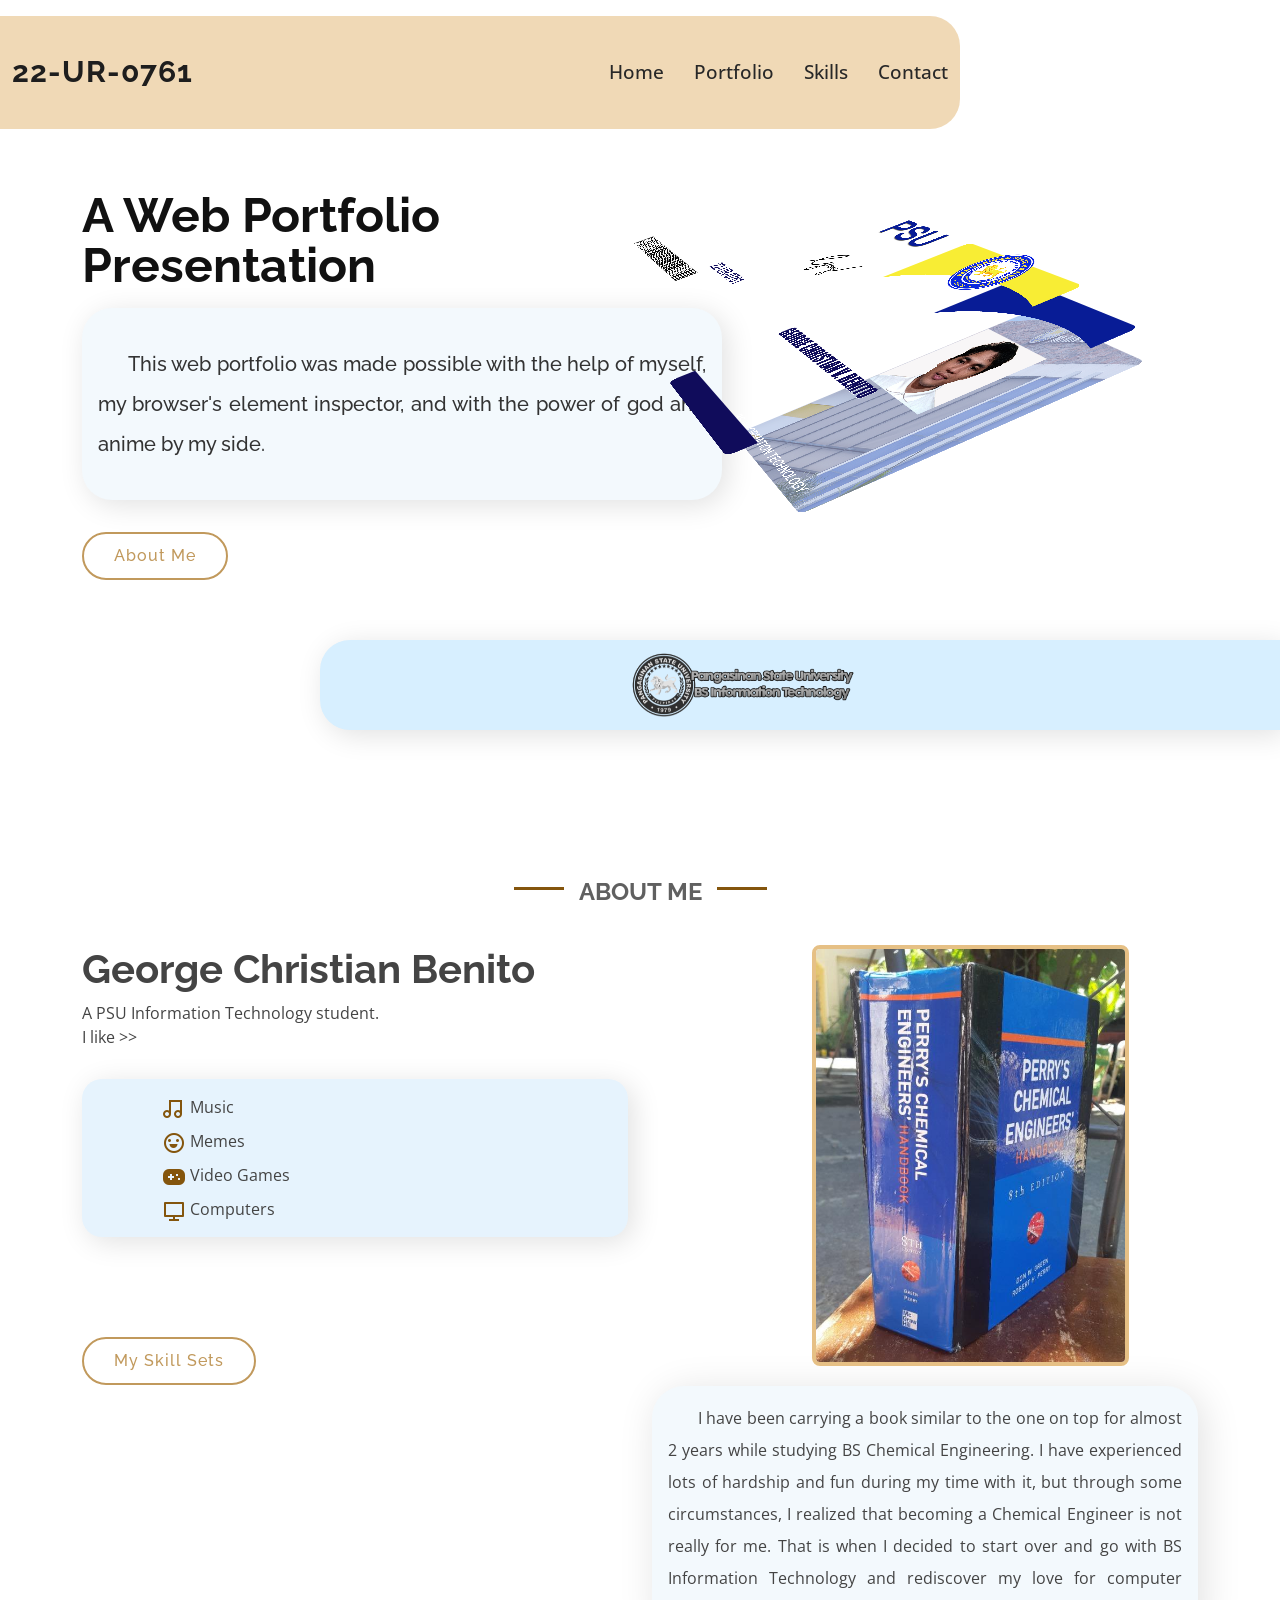
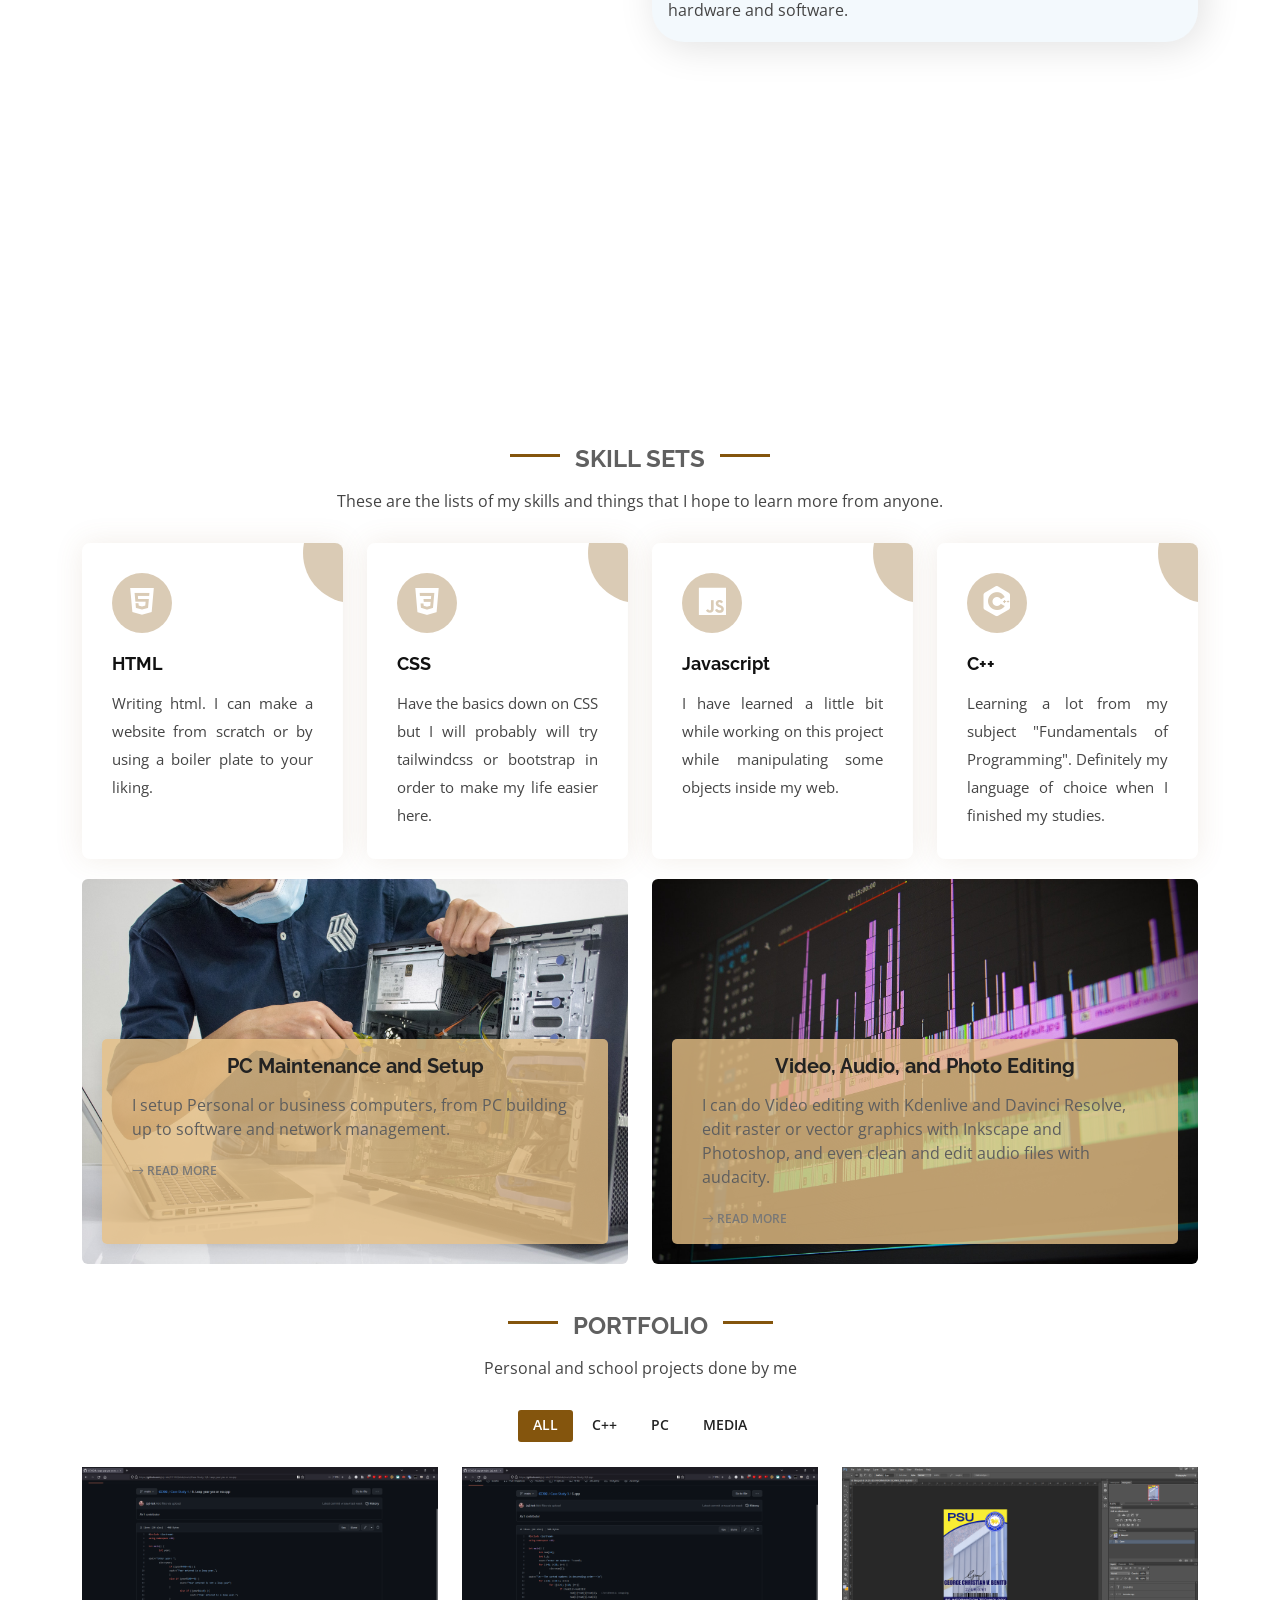
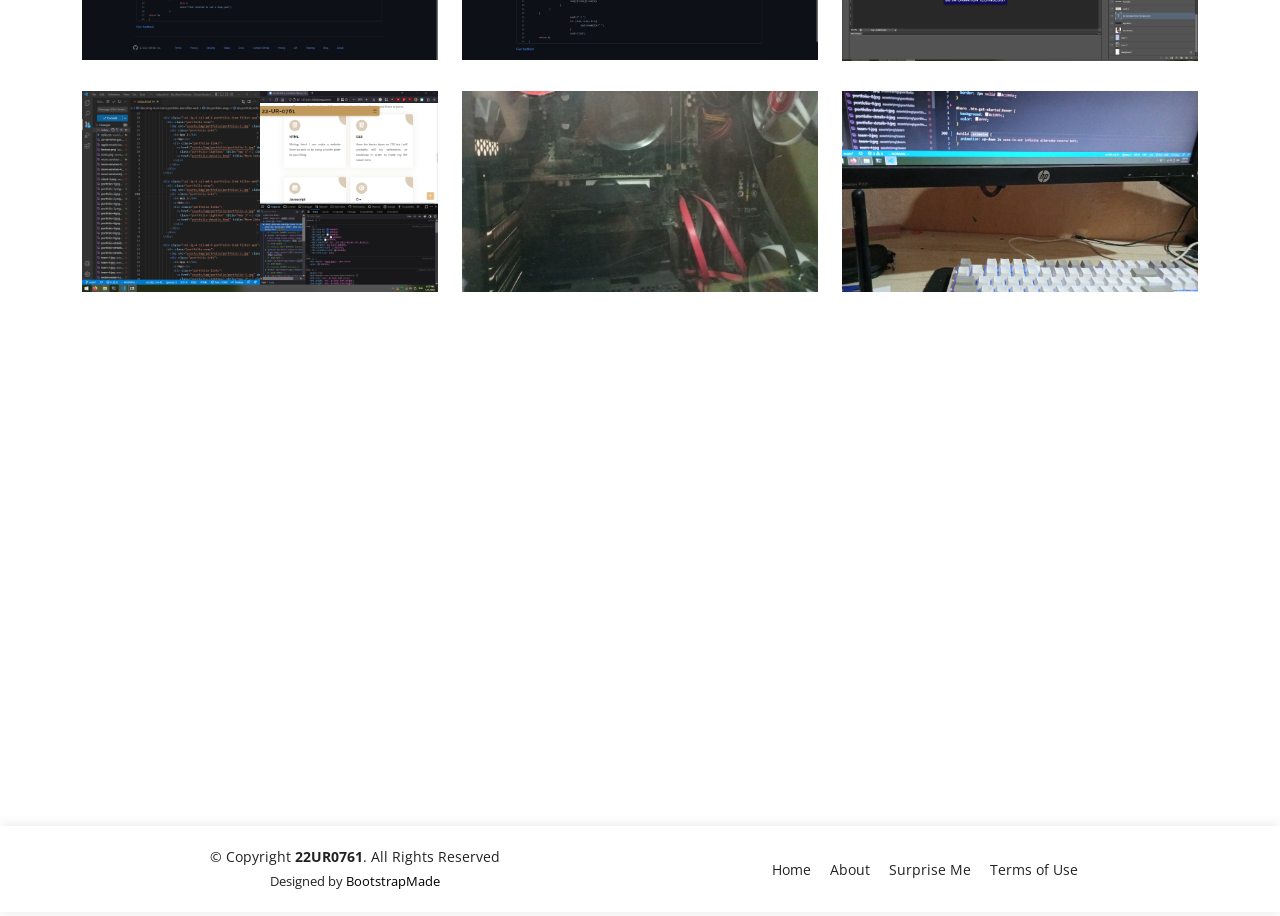
==== commit 41642850: "edited wrong image file name" ====
--- a/My Web Portfolio/index.html
+++ b/My Web Portfolio/index.html
@@ -143,7 +143,7 @@
 
           </div>
           <div class="col-lg-6 pt-4 pt-lg-0" data-aos="fade-up" data-aos-delay="300">
-            <img class="perry" src="./assets/img/perry's.jpg" alt="PCE book">
+            <img class="perry" src="./assets/img/perrys.jpg" alt="PCE book">
             <p>
               I have been carrying a book similar to the one on top for almost 2 years while studying BS Chemical
               Engineering. I have experienced lots of hardship and fun during my time with it, but through some
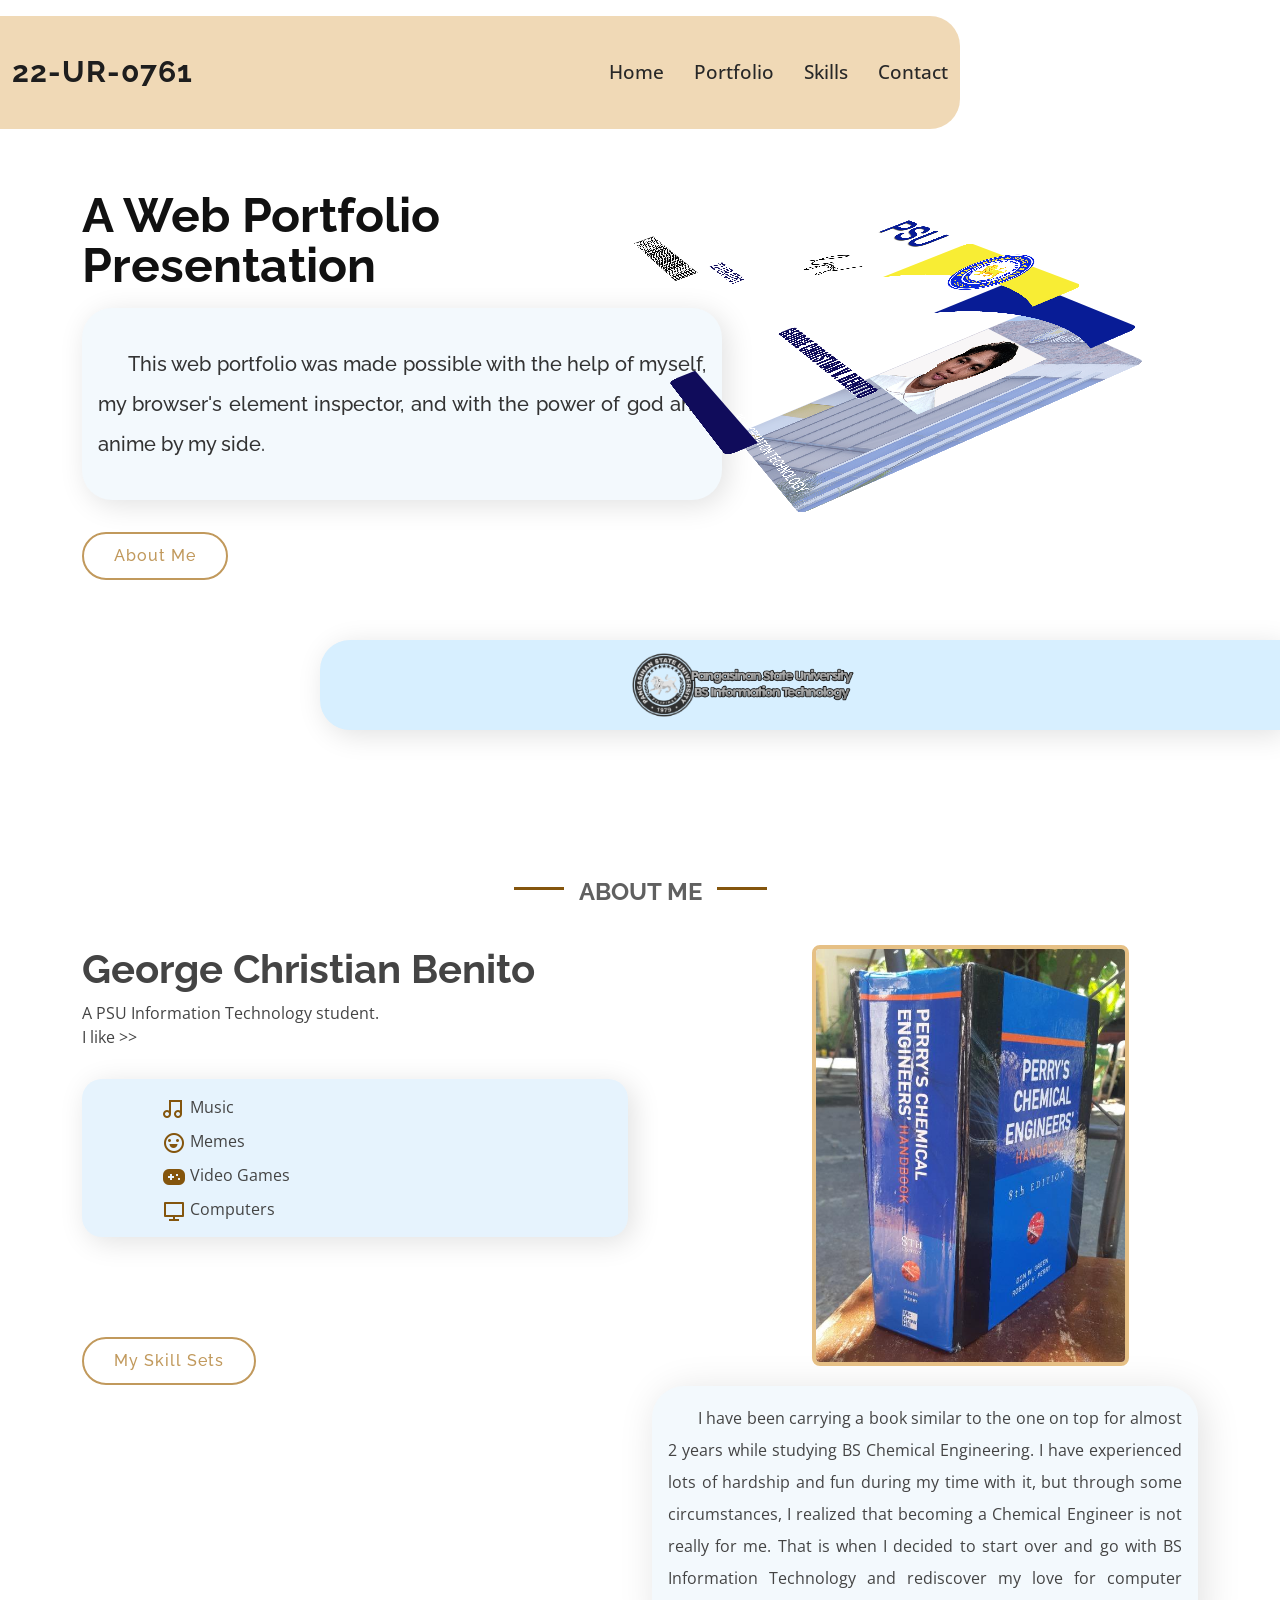
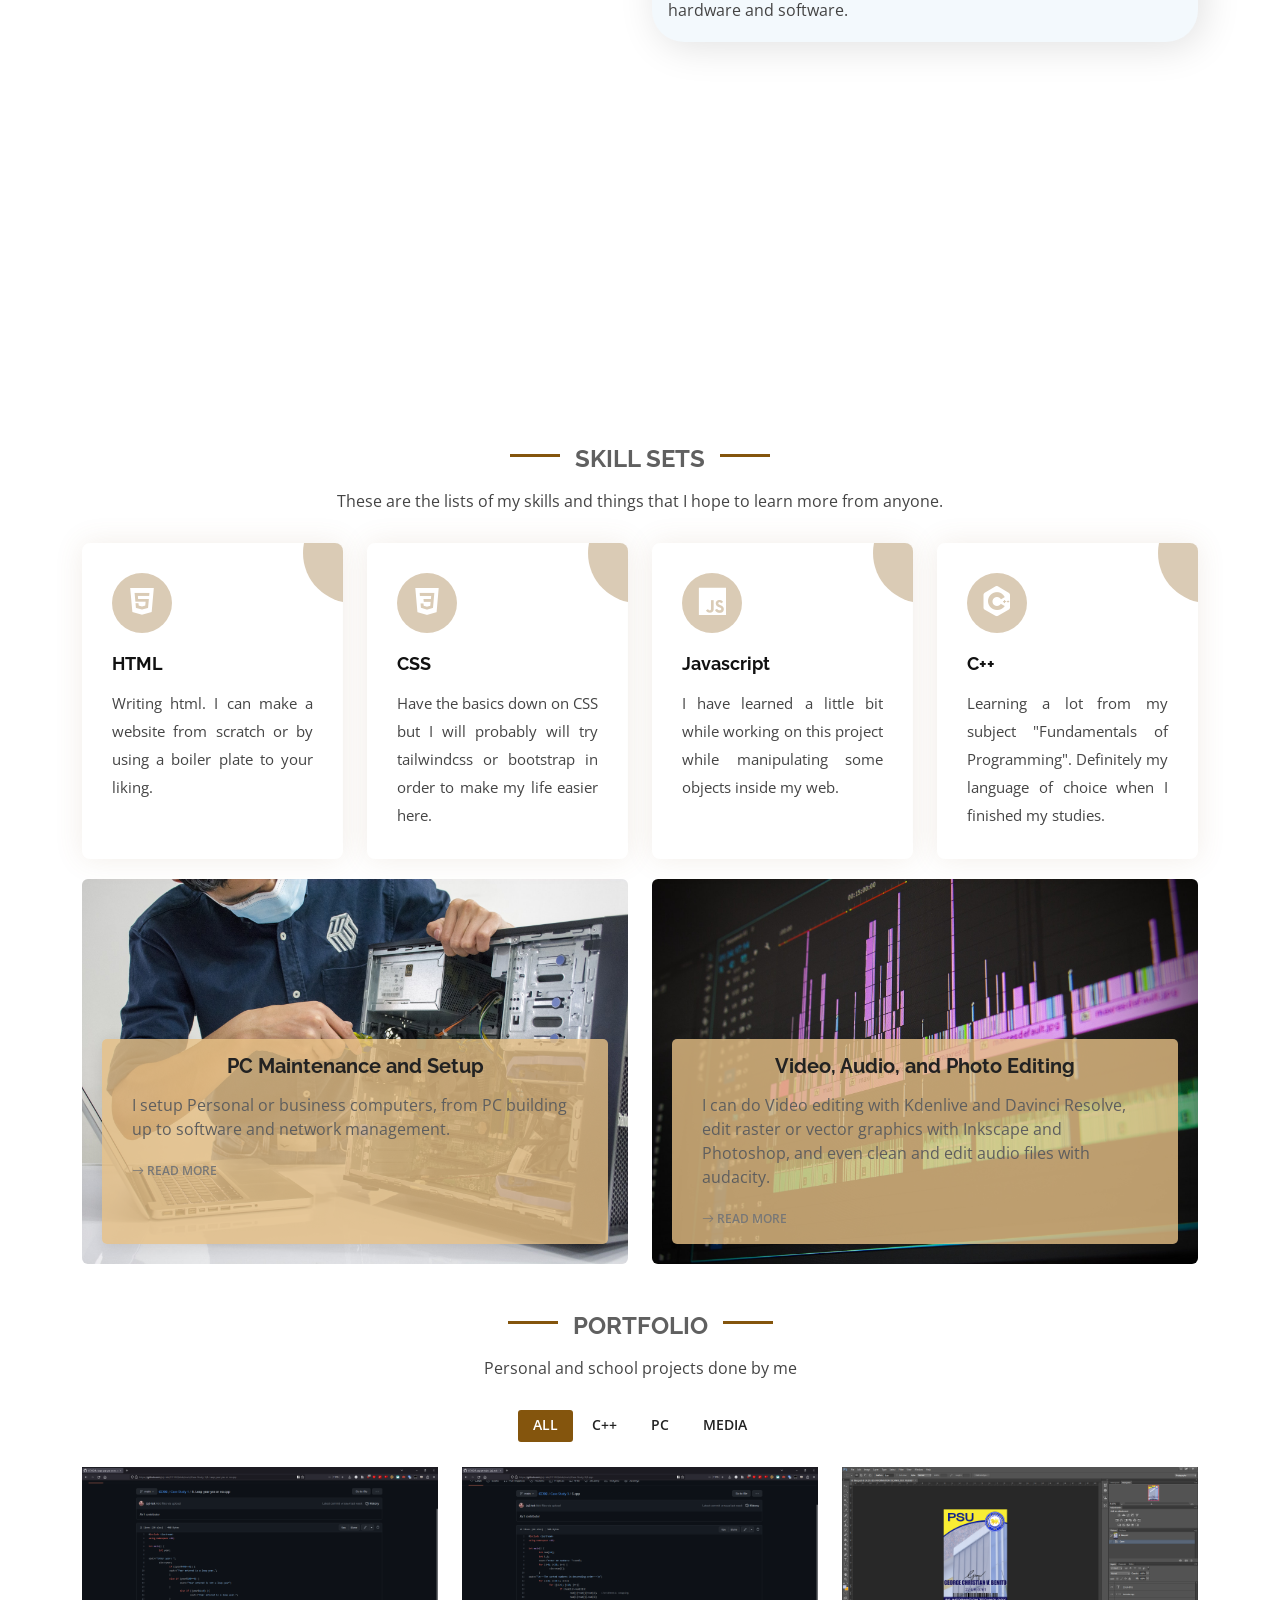
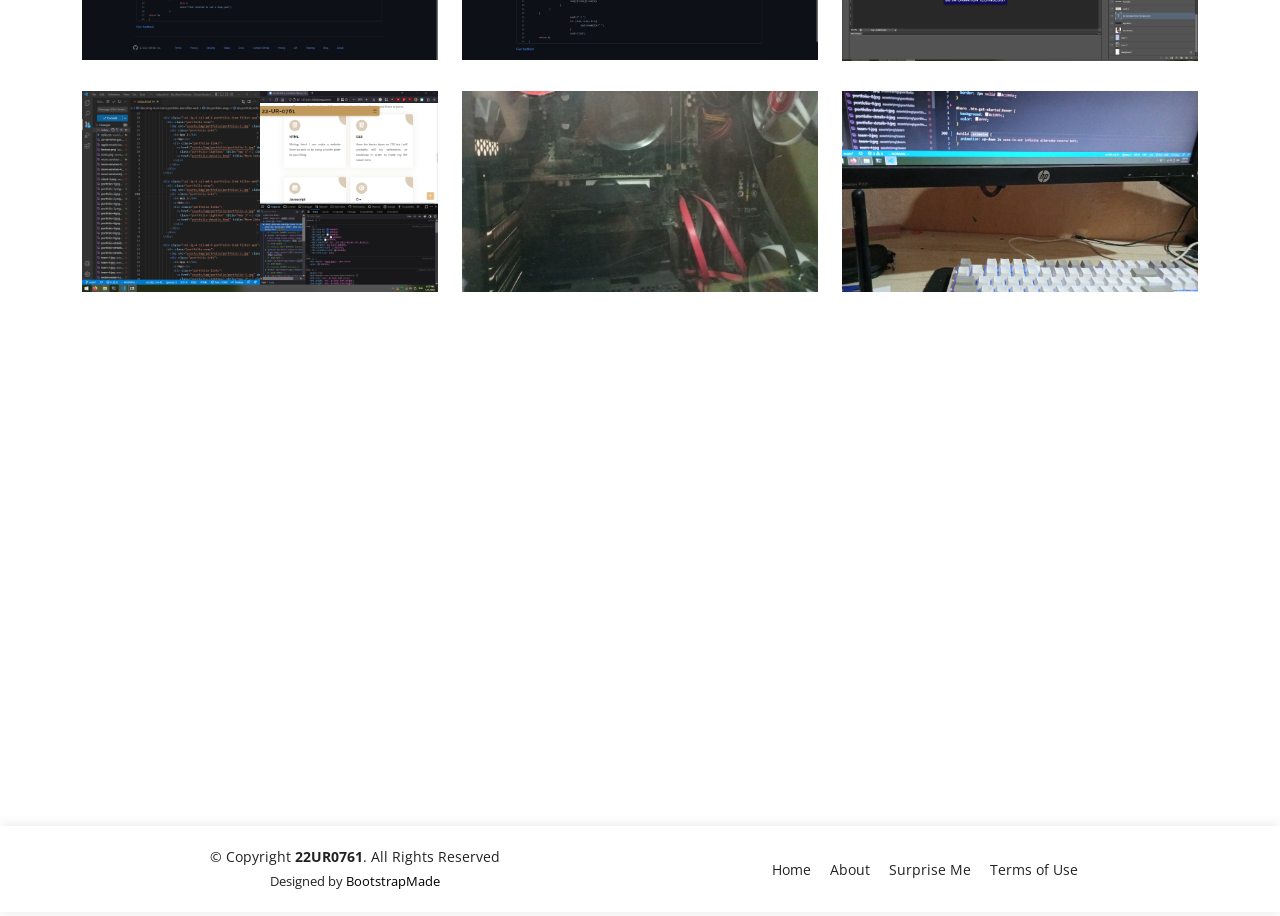
==== commit 2a5d63b5: "input target blank on footer" ====
--- a/My Web Portfolio/index.html
+++ b/My Web Portfolio/index.html
@@ -143,7 +143,7 @@
 
           </div>
           <div class="col-lg-6 pt-4 pt-lg-0" data-aos="fade-up" data-aos-delay="300">
-            <img class="perry" src="./assets/img/perrys.jpg" alt="PCE book">
+            <img class="perry" src="./assets/img/perry's.jpg" alt="PCE book">
             <p>
               I have been carrying a book similar to the one on top for almost 2 years while studying BS Chemical
               Engineering. I have experienced lots of hardship and fun during my time with it, but through some
@@ -447,7 +447,7 @@
           <nav class="footer-links text-lg-right text-center pt-2 pt-lg-0">
             <a href="./index.html" class="scrollto">Home</a>
             <a href="#about" class="scrollto">About</a>
-            <a href="http://wiby.me/surprise/">Surprise Me</a>
+            <a href="http://wiby.me/surprise/" target="_blank">Surprise Me</a>
             <a href="#">Terms of Use</a>
           </nav>
         </div>
